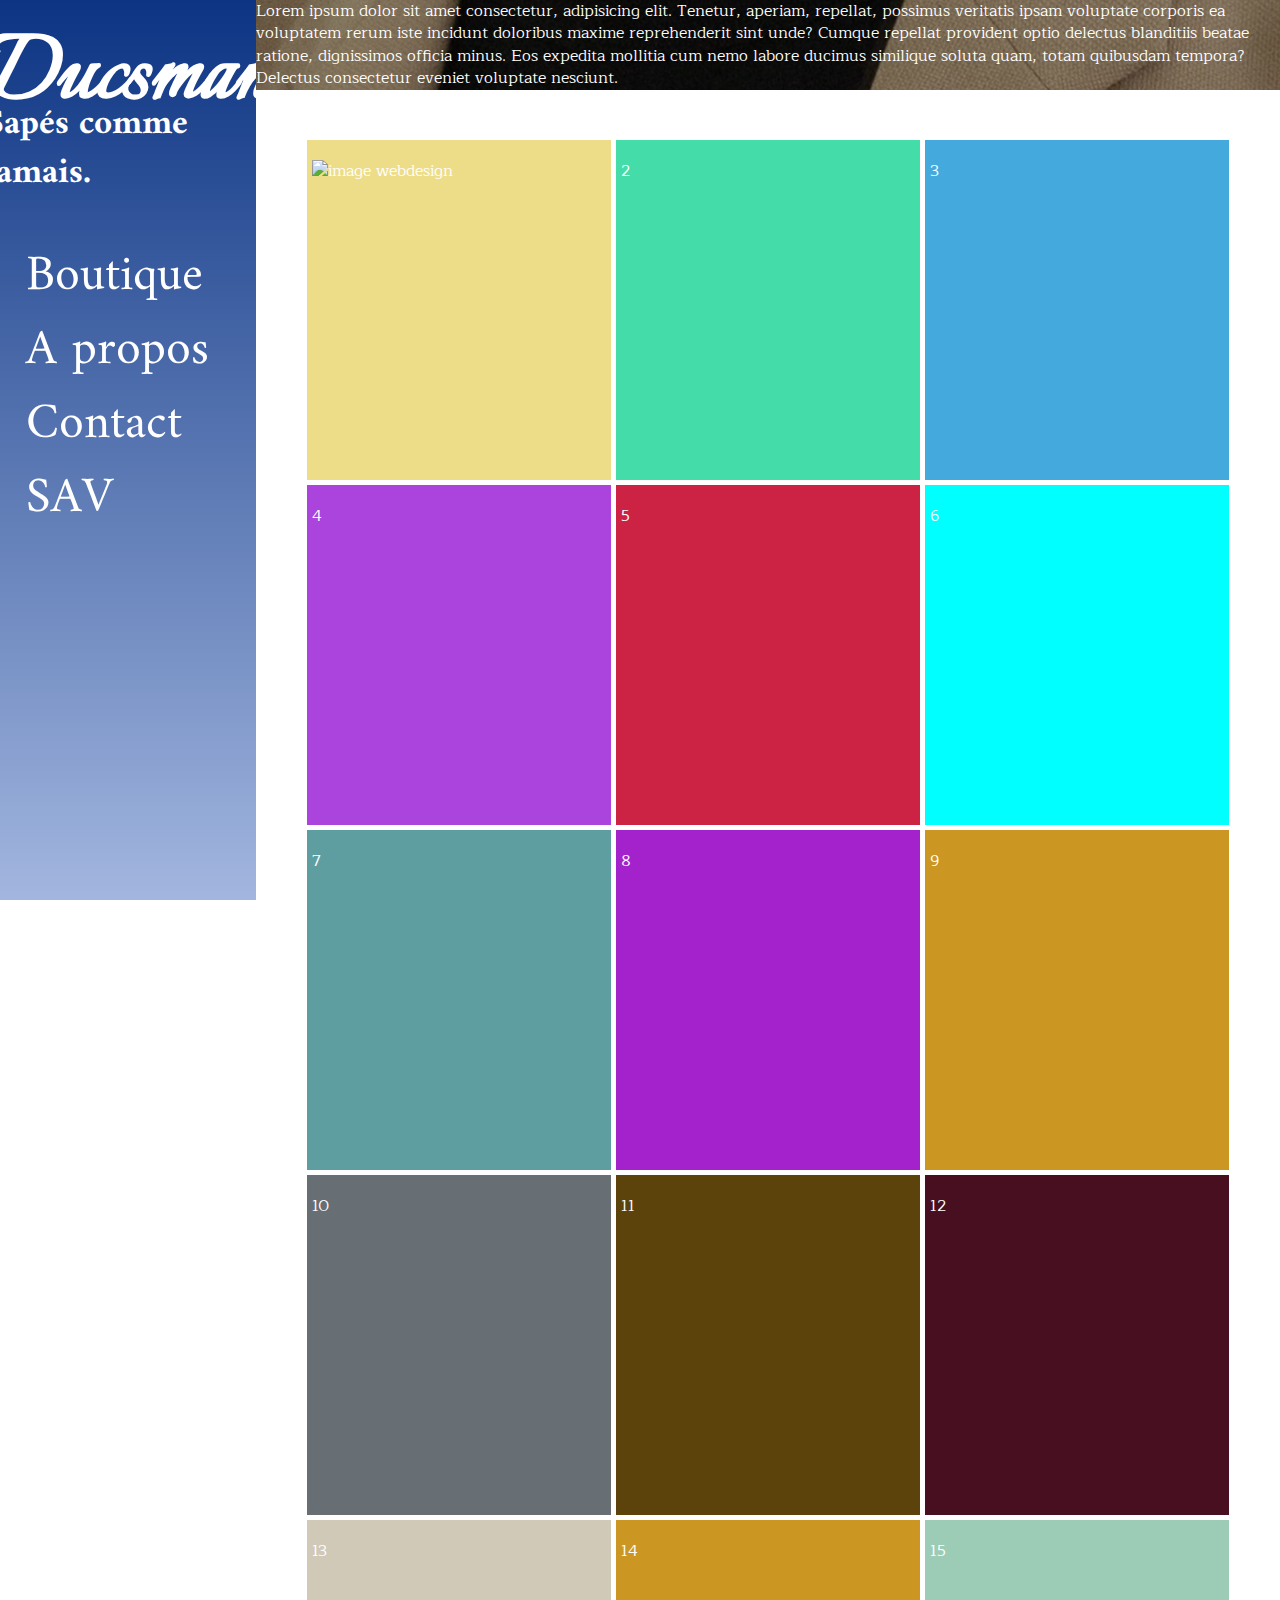
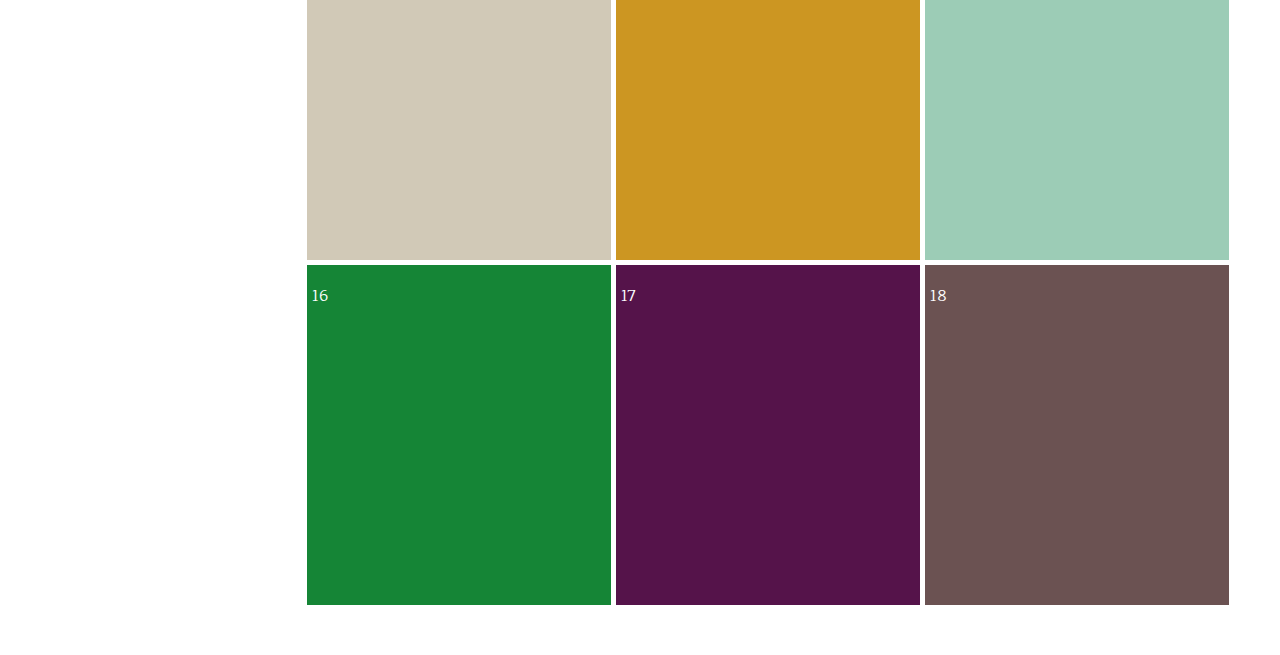
==== index.html @ 0e2f9851 "amelioration" ====
<!doctype html>
<html class="no-js" lang="fr">

<head>
  <meta charset="utf-8">

  <title>Ducsman Paris - Accueil</title>
  <meta name="description" content="Ducsman Paris, tailleurs Français avec plus de 70 ans d'expértises">
  <meta name="viewport" content="width=device-width, initial-scale=1">

  <!-- CSS -->

  <link rel="stylesheet" href="css/normalize.css">
  <link rel="stylesheet" href="css/main.css">
  <link rel="stylesheet" href="css/general.css">
  <link rel="stylesheet" href="css/style.css">

  <!-- FIN CSS -->

  <link rel="stylesheet" href="https://cdnjs.cloudflare.com/ajax/libs/font-awesome/6.0.0-beta3/css/all.min.css" integrity="sha512-Fo3rlrZj/k7ujTnHg4CGR2D7kSs0v4LLanw2qksYuRlEzO+tcaEPQogQ0KaoGN26/zrn20ImR1DfuLWnOo7aBA==" crossorigin="anonymous" referrerpolicy="no-referrer" />
  
</head>

<body>

  <!-- NAVBAR -->

  <nav>
    <div class="logo">
      <h1>Ducsman</h1>
      <h2>Sapés comme jamais.</h2>
    </div>
    <ul class="navbar">
      <li><a href="#">Boutique</a></li>
      <li><a href="#">A propos</a></li>
      <li><a href="#">Contact</a></li>
      <li><a href="#">SAV</a></li>
    </ul>
    <div class="carte">
      <iframe src="https://www.google.com/maps/embed?pb=!1m18!1m12!1m3!1d5249.653614843651!2d2.347858214103336!3d48.8615129038861!2m3!1f0!2f0!3f0!3m2!1i1024!2i768!4f13.1!3m3!1m2!1s0x47e66e18a5f84801%3A0x6eb5daa624bdebd2!2sHalles%20de%20Paris%2C%2075001%20Paris!5e0!3m2!1sfr!2sfr!4v1642149204382!5m2!1sfr!2sfr" style="border:0;" allowfullscreen="" loading="lazy"></iframe>
    </div>
    <ul class="social">
      <li><a href="#"><i class="fab fa-instagram"></i></a></li>
      <li><a href="#"><i class="fab fa-facebook"></i></a></li>
      <li><a href="#"><i class="fab fa-twitter"></i></a></li>
    </ul>
  </nav>
 
  <!-- ARTICLES -->
<div class="conteneur-general">
  <header>
    <p>Lorem ipsum dolor sit amet consectetur, adipisicing elit. Tenetur, aperiam, repellat, possimus veritatis ipsam voluptate corporis ea voluptatem rerum iste incidunt doloribus maxime reprehenderit sint unde? Cumque repellat provident optio delectus blanditiis beatae ratione, dignissimos officia minus. Eos expedita mollitia cum nemo labore ducimus similique soluta quam, totam quibusdam tempora? Delectus consectetur eveniet voluptate nesciunt.</p>
   </header>
  <div class="conteneur-second">
 
 
    <div class="conteneur-grid">
      <div class="article1"><img src="Ressources/keyboard-g704f5bb82_1920.jpg" alt="image webdesign"></div>
      <div class="article2">2</div>
      <div class="article3">3</div>
      <div class="article4">4</div>
      <div class="article5">5</div>
      <div class="article6">6</div>
      <div class="article7">7</div>
      <div class="article8">8</div>
      <div class="article9">9</div>
      <div class="article10">10</div>
      <div class="article11">11</div>
      <div class="article12">12</div>
      <div class="article13">13</div>
      <div class="article14">14</div>
      <div class="article15">15</div>
      <div class="article16">16</div>
      <div class="article17">17</div>
      <div class="article18">18</div>
    </div>
  
</div>
</div>
</body>

</html>
---- css/main.css ----
/*! HTML5 Boilerplate v8.0.0 | MIT License | https://html5boilerplate.com/ */

/* main.css 2.1.0 | MIT License | https://github.com/h5bp/main.css#readme */
/*
 * What follows is the result of much research on cross-browser styling.
 * Credit left inline and big thanks to Nicolas Gallagher, Jonathan Neal,
 * Kroc Camen, and the H5BP dev community and team.
 */

/* ==========================================================================
   Base styles: opinionated defaults
   ========================================================================== */

html {
  color: #222;
  font-size: 1em;
  line-height: 1.4;
}

/*
 * Remove text-shadow in selection highlight:
 * https://twitter.com/miketaylr/status/12228805301
 *
 * Vendor-prefixed and regular ::selection selectors cannot be combined:
 * https://stackoverflow.com/a/16982510/7133471
 *
 * Customize the background color to match your design.
 */

::-moz-selection {
  background: #b3d4fc;
  text-shadow: none;
}

::selection {
  background: #b3d4fc;
  text-shadow: none;
}

/*
 * A better looking default horizontal rule
 */

hr {
  display: block;
  height: 1px;
  border: 0;
  border-top: 1px solid #ccc;
  margin: 1em 0;
  padding: 0;
}

/*
 * Remove the gap between audio, canvas, iframes,
 * images, videos and the bottom of their containers:
 * https://github.com/h5bp/html5-boilerplate/issues/440
 */

audio,
canvas,
iframe,
img,
svg,
video {
  vertical-align: middle;
}

/*
 * Remove default fieldset styles.
 */

fieldset {
  border: 0;
  margin: 0;
  padding: 0;
}

/*
 * Allow only vertical resizing of textareas.
 */

textarea {
  resize: vertical;
}

/* ==========================================================================
   Author's custom styles
   ========================================================================== */

/* ==========================================================================
   Helper classes
   ========================================================================== */

/*
 * Hide visually and from screen readers
 */

.hidden,
[hidden] {
  display: none !important;
}

/*
 * Hide only visually, but have it available for screen readers:
 * https://snook.ca/archives/html_and_css/hiding-content-for-accessibility
 *
 * 1. For long content, line feeds are not interpreted as spaces and small width
 *    causes content to wrap 1 word per line:
 *    https://medium.com/@jessebeach/beware-smushed-off-screen-accessible-text-5952a4c2cbfe
 */

.sr-only {
  border: 0;
  clip: rect(0, 0, 0, 0);
  height: 1px;
  margin: -1px;
  overflow: hidden;
  padding: 0;
  position: absolute;
  white-space: nowrap;
  width: 1px;
  /* 1 */
}

/*
 * Extends the .sr-only class to allow the element
 * to be focusable when navigated to via the keyboard:
 * https://www.drupal.org/node/897638
 */

.sr-only.focusable:active,
.sr-only.focusable:focus {
  clip: auto;
  height: auto;
  margin: 0;
  overflow: visible;
  position: static;
  white-space: inherit;
  width: auto;
}

/*
 * Hide visually and from screen readers, but maintain layout
 */

.invisible {
  visibility: hidden;
}

/*
 * Clearfix: contain floats
 *
 * For modern browsers
 * 1. The space content is one way to avoid an Opera bug when the
 *    `contenteditable` attribute is included anywhere else in the document.
 *    Otherwise it causes space to appear at the top and bottom of elements
 *    that receive the `clearfix` class.
 * 2. The use of `table` rather than `block` is only necessary if using
 *    `:before` to contain the top-margins of child elements.
 */

.clearfix::before,
.clearfix::after {
  content: " ";
  display: table;
}

.clearfix::after {
  clear: both;
}

/* ==========================================================================
   EXAMPLE Media Queries for Responsive Design.
   These examples override the primary ('mobile first') styles.
   Modify as content requires.
   ========================================================================== */

@media only screen and (min-width: 35em) {
  /* Style adjustments for viewports that meet the condition */
}

@media print,
  (-webkit-min-device-pixel-ratio: 1.25),
  (min-resolution: 1.25dppx),
  (min-resolution: 120dpi) {
  /* Style adjustments for high resolution devices */
}

/* ==========================================================================
   Print styles.
   Inlined to avoid the additional HTTP request:
   https://www.phpied.com/delay-loading-your-print-css/
   ========================================================================== */

@media print {
  *,
  *::before,
  *::after {
    background: #fff !important;
    color: #000 !important;
    /* Black prints faster */
    box-shadow: none !important;
    text-shadow: none !important;
  }

  a,
  a:visited {
    text-decoration: underline;
  }

  a[href]::after {
    content: " (" attr(href) ")";
  }

  abbr[title]::after {
    content: " (" attr(title) ")";
  }

  /*
   * Don't show links that are fragment identifiers,
   * or use the `javascript:` pseudo protocol
   */
  a[href^="#"]::after,
  a[href^="javascript:"]::after {
    content: "";
  }

  pre {
    white-space: pre-wrap !important;
  }

  pre,
  blockquote {
    border: 1px solid #999;
    page-break-inside: avoid;
  }

  /*
   * Printing Tables:
   * https://web.archive.org/web/20180815150934/http://css-discuss.incutio.com/wiki/Printing_Tables
   */
  thead {
    display: table-header-group;
  }

  tr,
  img {
    page-break-inside: avoid;
  }

  p,
  h2,
  h3 {
    orphans: 3;
    widows: 3;
  }

  h2,
  h3 {
    page-break-after: avoid;
  }
}
---- css/general.css ----
@import url("https://fonts.googleapis.com/css2?family=Maitree:wght@300&display=swap");
@import url("https://fonts.googleapis.com/css2?family=Amiri:ital@1&display=swap");
@import url("https://fonts.googleapis.com/css2?family=Italianno&display=swap");
* {
  padding: 0;
  margin: 0;
  color: #ffffff;
  font-family: "Maitree", serif;
}

body {
  position: relative;
}
body nav {
  height: 100vh;
  min-height: 100vh;
  max-height: 100vh;
  width: 20%;
  overflow: hidden;
  position: fixed;
  background-image: linear-gradient(to bottom, #0c3483 0%, #a2b6df 100%, #6b8cce 100%, #a2b6df 100%);
  display: flex;
  flex-direction: column;
  justify-content: space-between;
  align-items: center;
  z-index: 2;
}
body nav .logo h1 {
  font-size: 110px;
  font-family: "Italianno", cursive;
  height: 100px;
}
body nav .logo h2 {
  font-size: 35px;
  font-family: "Amiri", serif;
  height: 30px;
}
body nav ul {
  list-style: none;
}
body nav .navbar {
  font-size: 50px;
  width: 80%;
}
body nav .navbar a {
  font-family: "Amiri", serif;
  text-decoration: none;
}
body nav .carte {
  width: 100%;
  opacity: 1;
  display: flex;
  justify-content: center;
}
body nav .carte iframe {
  width: 80%;
}
body nav .social {
  width: 70%;
  font-size: 50px;
  display: flex;
  justify-content: space-around;
}
body .conteneur-general {
  background-color: transparent;
  position: absolute;
  top: 0;
  right: 0;
  width: 80%;
}
body .conteneur-general header {
  background-image: url("../img/image.jpg");
  height: -webkit-max-content;
  height: -moz-max-content;
  height: max-content;
  background-position: center center;
}
---- css/style.css ----
.conteneur-general{
    width: 80vw;}
.conteneur-second{
  
  display: flex;
  align-items: center;
  justify-content: center;
  width: 90%;
margin: auto;

}
  header{
     height: max-content;
 background-image: url('../Ressources/hommeaccueil.jpg');
 background-position: center center;
} 
 
.conteneur-grid {
  width: 100%;
  display: grid;
  grid-template-columns: repeat(3, 1fr);
  grid-template-rows: repeat(3, 1fr);
  row-gap: 5px;
  -moz-column-gap: 5px;
       column-gap: 5px;
 
  margin-block-end: 50px;
  margin-block-start: 50px;
}

.conteneur-grid > div {
  padding: 20px 5px;
  border: 1px;
  max-width: 1200px;
  min-height: 300px;
}

.article1 {
  grid-column: 1/2;
  grid-row: 1/2;
  background-color: #ED8;
  /*Jaune*/
}

.article2 {
  grid-column: 2/3;
  grid-row: 1/2;
  background-color: #4DA;
  /*Vert*/
}

.article3 {
  grid-column: 3/4;
  grid-row: 1/2;
  background-color: #4AD;
  /*Bleu*/
}

.article4 {
  grid-column: 1/2;
  grid-row: 2/3;
  background-color: #A4D;
  /*Violet*/
}

.article5 {
  background-color: #C24;
  /*Rouge*/
  grid-column: 2/3;
  grid-row: 2/3;
}

.article6 {
  background-color: aqua;
  grid-column: 3/4;
  grid-row: 2/3;
}

.article7 {
  background-color: cadetblue;
  grid-column: 1/2;
  grid-row: 3/4;
}

.article8 {
  background-color: #a422cc;
  /**/
  grid-column: 2/3;
  grid-row: 3/4;
}

.article9 {
  background-color: #cc9622;
  /**/
  grid-column: 3/4;
  grid-row: 3/4;
}

.article10 {
  background-color: #676e74;
  /*ici*/
  grid-column: 1/2;
  grid-row: 4/5;
}

.article11 {
  background-color: #5c420b;
  /*Rouge*/
  grid-column: 2/3;
  grid-row: 4/5;
}

.article12 {
  background-color: #470f20;
  /*Rouge*/
  grid-column: 3/4;
  grid-row: 4/5;
}

.article13 {
  background-color: #d1c9b7;
  /*Rouge*/
  grid-column: 1/2;
  grid-row: 5/6;
}

.article14 {
  background-color: #cc9622;
  /*Rouge*/
  grid-column: 2/3;
  grid-row: 5/6;
}

.article15 {
  background-color: #9cccb6;
  /*Rouge*/
  grid-column: 3/4;
  grid-row: 5/6;
}

.article16 {
  background-color: #158536;
  /*Rouge*/
  grid-column: 1/2;
  grid-row: 6/7;
}

.article17 {
  background-color: #55134a;
  /*Rouge*/
  grid-column: 2/3;
  grid-row: 6/7;
}

.article18 {
  background-color: #6b5252;
  /*Rouge*/
  grid-column: 3/4;
  grid-row: 6/7;
}
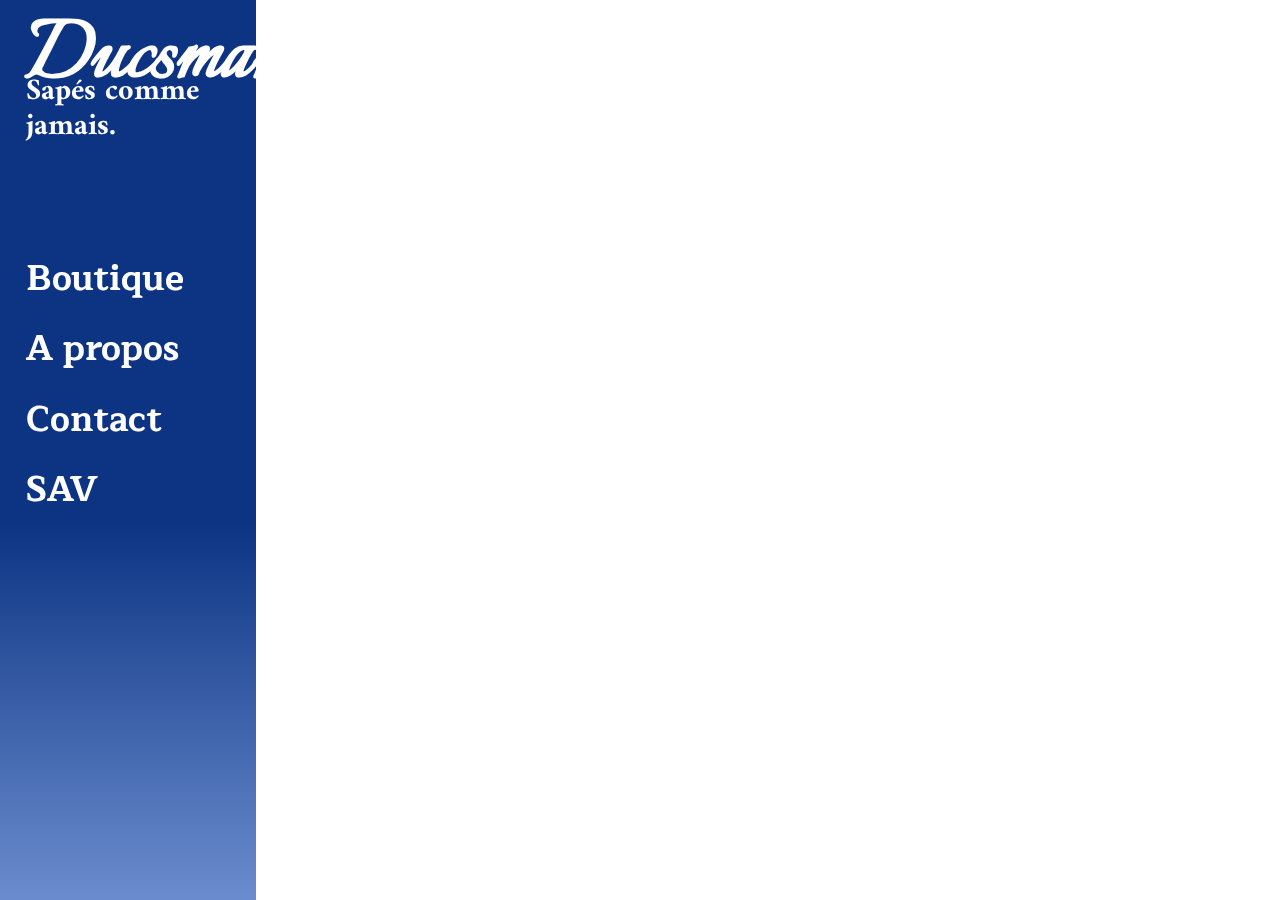
==== commit 485ea204: "Changement en SCSS" ====
--- a/index.html
+++ b/index.html
@@ -10,15 +10,10 @@
 
   <!-- CSS -->
 
-  <link rel="stylesheet" href="css/normalize.css">
-  <link rel="stylesheet" href="css/main.css">
-  <link rel="stylesheet" href="css/general.css">
-  <link rel="stylesheet" href="css/style.css">
+  <link rel="stylesheet" href="scss/main.css">
+  <link rel="stylesheet" href="https://cdnjs.cloudflare.com/ajax/libs/font-awesome/6.0.0-beta3/css/all.min.css" integrity="sha512-Fo3rlrZj/k7ujTnHg4CGR2D7kSs0v4LLanw2qksYuRlEzO+tcaEPQogQ0KaoGN26/zrn20ImR1DfuLWnOo7aBA==" crossorigin="anonymous" referrerpolicy="no-referrer" />
 
   <!-- FIN CSS -->
-
-  <link rel="stylesheet" href="https://cdnjs.cloudflare.com/ajax/libs/font-awesome/6.0.0-beta3/css/all.min.css" integrity="sha512-Fo3rlrZj/k7ujTnHg4CGR2D7kSs0v4LLanw2qksYuRlEzO+tcaEPQogQ0KaoGN26/zrn20ImR1DfuLWnOo7aBA==" crossorigin="anonymous" referrerpolicy="no-referrer" />
-  
 </head>
 
 <body>
--- a/scss/main.css
+++ b/scss/main.css
@@ -0,0 +1,614 @@
+/*! normalize.css v8.0.1 | MIT License | github.com/necolas/normalize.css */
+/* Document
+   ========================================================================== */
+/**
+ * 1. Correct the line height in all browsers.
+ * 2. Prevent adjustments of font size after orientation changes in iOS.
+ */
+@import url("https://fonts.googleapis.com/css2?family=Italianno&display=swap");
+@import url("https://fonts.googleapis.com/css2?family=Amiri:ital@1&display=swap");
+@import url("https://fonts.googleapis.com/css2?family=Maitree:wght@300&display=swap");
+html {
+  line-height: 1.15;
+  /* 1 */
+  -webkit-text-size-adjust: 100%;
+  /* 2 */
+}
+
+/* Sections
+     ========================================================================== */
+/**
+   * Remove the margin in all browsers.
+   */
+body {
+  margin: 0;
+}
+
+/**
+   * Render the `main` element consistently in IE.
+   */
+main {
+  display: block;
+}
+
+/**
+   * Correct the font size and margin on `h1` elements within `section` and
+   * `article` contexts in Chrome, Firefox, and Safari.
+   */
+h1 {
+  font-size: 2em;
+  margin: 0.67em 0;
+}
+
+/* Grouping content
+     ========================================================================== */
+/**
+   * 1. Add the correct box sizing in Firefox.
+   * 2. Show the overflow in Edge and IE.
+   */
+hr {
+  -webkit-box-sizing: content-box;
+          box-sizing: content-box;
+  /* 1 */
+  height: 0;
+  /* 1 */
+  overflow: visible;
+  /* 2 */
+}
+
+/**
+   * 1. Correct the inheritance and scaling of font size in all browsers.
+   * 2. Correct the odd `em` font sizing in all browsers.
+   */
+pre {
+  font-family: monospace, monospace;
+  /* 1 */
+  font-size: 1em;
+  /* 2 */
+}
+
+/* Text-level semantics
+     ========================================================================== */
+/**
+   * Remove the gray background on active links in IE 10.
+   */
+a {
+  background-color: transparent;
+}
+
+/**
+   * 1. Remove the bottom border in Chrome 57-
+   * 2. Add the correct text decoration in Chrome, Edge, IE, Opera, and Safari.
+   */
+abbr[title] {
+  border-bottom: none;
+  /* 1 */
+  text-decoration: underline;
+  /* 2 */
+  -webkit-text-decoration: underline dotted;
+          text-decoration: underline dotted;
+  /* 2 */
+}
+
+/**
+   * Add the correct font weight in Chrome, Edge, and Safari.
+   */
+b,
+strong {
+  font-weight: bolder;
+}
+
+/**
+   * 1. Correct the inheritance and scaling of font size in all browsers.
+   * 2. Correct the odd `em` font sizing in all browsers.
+   */
+code,
+kbd,
+samp {
+  font-family: monospace, monospace;
+  /* 1 */
+  font-size: 1em;
+  /* 2 */
+}
+
+/**
+   * Add the correct font size in all browsers.
+   */
+small {
+  font-size: 80%;
+}
+
+/**
+   * Prevent `sub` and `sup` elements from affecting the line height in
+   * all browsers.
+   */
+sub,
+sup {
+  font-size: 75%;
+  line-height: 0;
+  position: relative;
+  vertical-align: baseline;
+}
+
+sub {
+  bottom: -0.25em;
+}
+
+sup {
+  top: -0.5em;
+}
+
+/* Embedded content
+     ========================================================================== */
+/**
+   * Remove the border on images inside links in IE 10.
+   */
+img {
+  border-style: none;
+}
+
+/* Forms
+     ========================================================================== */
+/**
+   * 1. Change the font styles in all browsers.
+   * 2. Remove the margin in Firefox and Safari.
+   */
+button,
+input,
+optgroup,
+select,
+textarea {
+  font-family: inherit;
+  /* 1 */
+  font-size: 100%;
+  /* 1 */
+  line-height: 1.15;
+  /* 1 */
+  margin: 0;
+  /* 2 */
+}
+
+/**
+   * Show the overflow in IE.
+   * 1. Show the overflow in Edge.
+   */
+button,
+input {
+  /* 1 */
+  overflow: visible;
+}
+
+/**
+   * Remove the inheritance of text transform in Edge, Firefox, and IE.
+   * 1. Remove the inheritance of text transform in Firefox.
+   */
+button,
+select {
+  /* 1 */
+  text-transform: none;
+}
+
+/**
+   * Correct the inability to style clickable types in iOS and Safari.
+   */
+button,
+[type="button"],
+[type="reset"],
+[type="submit"] {
+  -webkit-appearance: button;
+}
+
+/**
+   * Remove the inner border and padding in Firefox.
+   */
+button::-moz-focus-inner,
+[type="button"]::-moz-focus-inner,
+[type="reset"]::-moz-focus-inner,
+[type="submit"]::-moz-focus-inner {
+  border-style: none;
+  padding: 0;
+}
+
+/**
+   * Restore the focus styles unset by the previous rule.
+   */
+button:-moz-focusring,
+[type="button"]:-moz-focusring,
+[type="reset"]:-moz-focusring,
+[type="submit"]:-moz-focusring {
+  outline: 1px dotted ButtonText;
+}
+
+/**
+   * Correct the padding in Firefox.
+   */
+fieldset {
+  padding: 0.35em 0.75em 0.625em;
+}
+
+/**
+   * 1. Correct the text wrapping in Edge and IE.
+   * 2. Correct the color inheritance from `fieldset` elements in IE.
+   * 3. Remove the padding so developers are not caught out when they zero out
+   *    `fieldset` elements in all browsers.
+   */
+legend {
+  -webkit-box-sizing: border-box;
+          box-sizing: border-box;
+  /* 1 */
+  color: inherit;
+  /* 2 */
+  display: table;
+  /* 1 */
+  max-width: 100%;
+  /* 1 */
+  padding: 0;
+  /* 3 */
+  white-space: normal;
+  /* 1 */
+}
+
+/**
+   * Add the correct vertical alignment in Chrome, Firefox, and Opera.
+   */
+progress {
+  vertical-align: baseline;
+}
+
+/**
+   * Remove the default vertical scrollbar in IE 10+.
+   */
+textarea {
+  overflow: auto;
+}
+
+/**
+   * 1. Add the correct box sizing in IE 10.
+   * 2. Remove the padding in IE 10.
+   */
+[type="checkbox"],
+[type="radio"] {
+  -webkit-box-sizing: border-box;
+          box-sizing: border-box;
+  /* 1 */
+  padding: 0;
+  /* 2 */
+}
+
+/**
+   * Correct the cursor style of increment and decrement buttons in Chrome.
+   */
+[type="number"]::-webkit-inner-spin-button,
+[type="number"]::-webkit-outer-spin-button {
+  height: auto;
+}
+
+/**
+   * 1. Correct the odd appearance in Chrome and Safari.
+   * 2. Correct the outline style in Safari.
+   */
+[type="search"] {
+  -webkit-appearance: textfield;
+  /* 1 */
+  outline-offset: -2px;
+  /* 2 */
+}
+
+/**
+   * Remove the inner padding in Chrome and Safari on macOS.
+   */
+[type="search"]::-webkit-search-decoration {
+  -webkit-appearance: none;
+}
+
+/**
+   * 1. Correct the inability to style clickable types in iOS and Safari.
+   * 2. Change font properties to `inherit` in Safari.
+   */
+::-webkit-file-upload-button {
+  -webkit-appearance: button;
+  /* 1 */
+  font: inherit;
+  /* 2 */
+}
+
+/* Interactive
+     ========================================================================== */
+/*
+   * Add the correct display in Edge, IE 10+, and Firefox.
+   */
+details {
+  display: block;
+}
+
+/*
+   * Add the correct display in all browsers.
+   */
+summary {
+  display: list-item;
+}
+
+/* Misc
+     ========================================================================== */
+/**
+   * Add the correct display in IE 10+.
+   */
+template {
+  display: none;
+}
+
+/**
+   * Add the correct display in IE 10.
+   */
+[hidden] {
+  display: none;
+}
+
+.container {
+  width: 80%;
+  position: absolute;
+  right: 0;
+  top: 0;
+}
+
+.button a {
+  padding: 10px 20px;
+  border: 2px black solid;
+  font-size: 20px;
+  border-radius: 50px;
+  text-decoration: none;
+  color: #303030;
+  margin: 10px 25px 10px 0px;
+}
+
+.add-buy a {
+  background-color: black;
+  color: #ffffff;
+}
+
+.add-buy a:hover {
+  opacity: 0.7;
+}
+
+.add-basket a:hover {
+  opacity: 0.7;
+}
+
+.more a {
+  background-color: black;
+  padding: 5px 15px;
+  color: #ffffff;
+}
+
+.more a:hover {
+  opacity: 0.7;
+}
+
+header {
+  padding: 50px 0px;
+  text-align: center;
+  color: #ffffff;
+}
+
+header * {
+  font-family: 'Maitree', serif;
+  margin: 0;
+  padding: 0;
+}
+
+header h1 {
+  font-family: 'Italianno', cursive;
+}
+
+header h2 {
+  font-family: 'Amiri', serif;
+}
+
+header h2 {
+  font-size: 45px;
+}
+
+nav {
+  height: 100vh;
+  width: 20%;
+  display: -webkit-box;
+  display: -ms-flexbox;
+  display: flex;
+  position: fixed;
+  -webkit-box-orient: vertical;
+  -webkit-box-direction: normal;
+      -ms-flex-direction: column;
+          flex-direction: column;
+  -webkit-box-pack: justify;
+      -ms-flex-pack: justify;
+          justify-content: space-between;
+  background: -webkit-gradient(linear, left bottom, left top, from(#6b8cce), color-stop(0%, #6b8cce), color-stop(42%, #0c3483));
+  background: linear-gradient(0deg, #6b8cce 0%, #6b8cce 0%, #0c3483 42%);
+}
+
+nav * {
+  font-family: 'Maitree', serif;
+  margin: 0;
+  padding: 0;
+}
+
+nav h1 {
+  font-family: 'Italianno', cursive;
+}
+
+nav h2 {
+  font-family: 'Amiri', serif;
+}
+
+nav .logo {
+  width: 80%;
+  margin: 0 auto;
+}
+
+nav .logo h1 {
+  color: #ffffff;
+  font-size: 100px;
+  height: 75px;
+}
+
+nav .logo h2 {
+  color: #ffffff;
+  font-size: 30px;
+}
+
+nav .navbar {
+  text-decoration: none;
+  list-style: none;
+  width: 80%;
+  margin: 0 auto;
+  font-size: 35px;
+  font-weight: bold;
+}
+
+nav .navbar li > a {
+  color: #ffffff;
+}
+
+nav .navbar li {
+  padding: 15px 0px;
+}
+
+nav .navbar li a {
+  text-decoration: none;
+}
+
+nav .carte {
+  width: 90%;
+  margin: 0 auto;
+}
+
+nav .carte iframe {
+  width: 100%;
+}
+
+nav .social {
+  text-decoration: none;
+  list-style: none;
+  width: 80%;
+  margin: 0 auto;
+  display: -webkit-box;
+  display: -ms-flexbox;
+  display: flex;
+  -ms-flex-pack: distribute;
+      justify-content: space-around;
+}
+
+nav .social li > a {
+  color: #ffffff;
+}
+
+nav .social li {
+  padding: 10px;
+}
+
+nav .social a {
+  font-size: 55px;
+}
+
+.article {
+  color: #303030;
+  width: 90%;
+  margin: 50px auto;
+  border-radius: 5px;
+  background-image: linear-gradient(120deg, #fdfbfb 0%, #ebedee 100%);
+  display: -ms-grid;
+  display: grid;
+  -ms-grid-columns: 49% 49%;
+      grid-template-columns: 49% 49%;
+  gap: 20px;
+}
+
+.article * {
+  font-family: 'Maitree', serif;
+  margin: 0;
+  padding: 0;
+}
+
+.article h1 {
+  font-family: 'Italianno', cursive;
+}
+
+.article h2 {
+  font-family: 'Amiri', serif;
+}
+
+.article img {
+  margin: 10px;
+  width: 100%;
+  height: auto;
+}
+
+.article section {
+  padding: 20px;
+  display: -webkit-box;
+  display: -ms-flexbox;
+  display: flex;
+  -webkit-box-orient: vertical;
+  -webkit-box-direction: normal;
+      -ms-flex-direction: column;
+          flex-direction: column;
+  -webkit-box-pack: justify;
+      -ms-flex-pack: justify;
+          justify-content: space-between;
+}
+
+.article section h2 {
+  font-size: 30px;
+}
+
+.article section .solde {
+  padding: 10px 25px;
+  background-color: red;
+  color: white;
+  font-size: 35px;
+  font-weight: bold;
+  width: -webkit-max-content;
+  width: -moz-max-content;
+  width: max-content;
+}
+
+.article section img {
+  width: 100px;
+  height: auto;
+}
+
+.article section .prix, .article section .prix i, .article section .prix b {
+  font-size: 25px;
+  font-family: "Amiri", serif;
+}
+
+.article section .prix i {
+  text-decoration: line-through;
+  -webkit-text-decoration-color: red;
+          text-decoration-color: red;
+  color: #363636;
+}
+
+.article section ul {
+  margin: 25px 0;
+  width: 80%;
+  list-style: none;
+  display: -webkit-box;
+  display: -ms-flexbox;
+  display: flex;
+}
+
+.article .description {
+  padding: 10px;
+}
+
+.article .entretien {
+  width: 90%;
+  padding: 10px;
+  list-style-type: none;
+}
+
+.article .entretien .titre {
+  font-weight: bold;
+}
+/*# sourceMappingURL=main.css.map */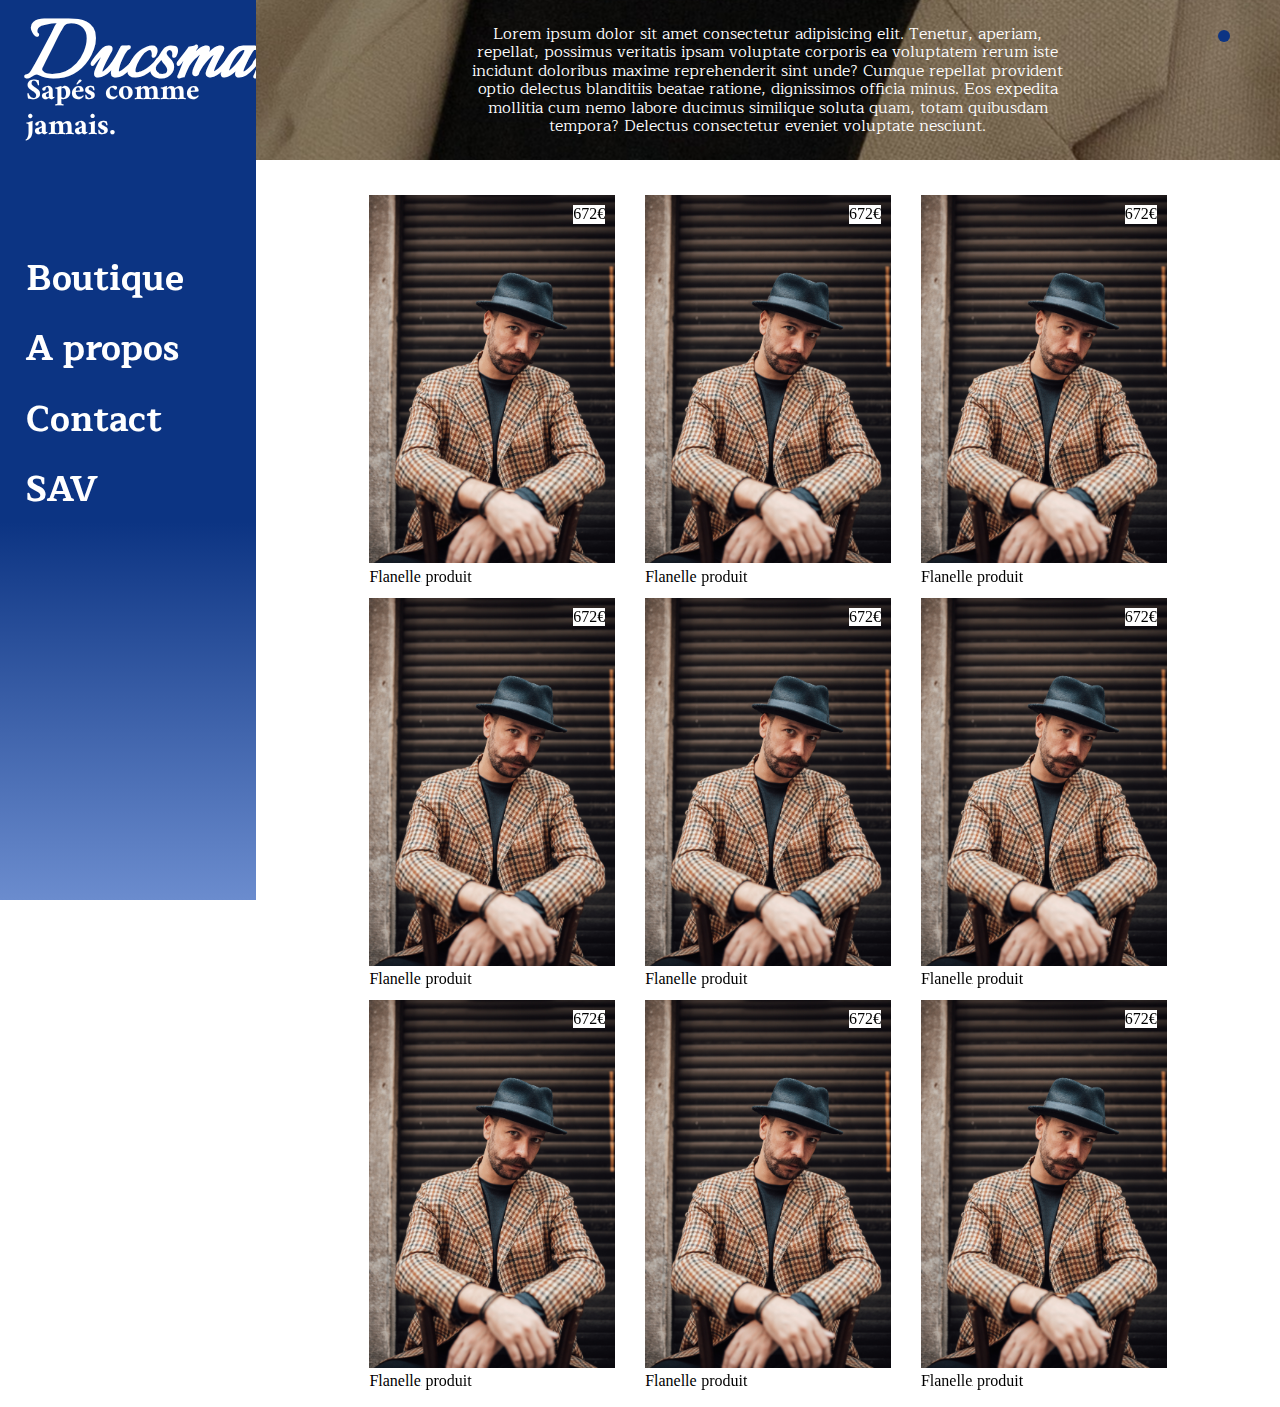
==== commit 9a7ff8fd: "ajout home" ====
--- a/index.html
+++ b/index.html
@@ -42,35 +42,75 @@
   </nav>
  
   <!-- ARTICLES -->
-<div class="conteneur-general">
+<div class="container">
   <header>
-    <p>Lorem ipsum dolor sit amet consectetur, adipisicing elit. Tenetur, aperiam, repellat, possimus veritatis ipsam voluptate corporis ea voluptatem rerum iste incidunt doloribus maxime reprehenderit sint unde? Cumque repellat provident optio delectus blanditiis beatae ratione, dignissimos officia minus. Eos expedita mollitia cum nemo labore ducimus similique soluta quam, totam quibusdam tempora? Delectus consectetur eveniet voluptate nesciunt.</p>
-   </header>
-  <div class="conteneur-second">
- 
- 
-    <div class="conteneur-grid">
-      <div class="article1"><img src="Ressources/keyboard-g704f5bb82_1920.jpg" alt="image webdesign"></div>
-      <div class="article2">2</div>
-      <div class="article3">3</div>
-      <div class="article4">4</div>
-      <div class="article5">5</div>
-      <div class="article6">6</div>
-      <div class="article7">7</div>
-      <div class="article8">8</div>
-      <div class="article9">9</div>
-      <div class="article10">10</div>
-      <div class="article11">11</div>
-      <div class="article12">12</div>
-      <div class="article13">13</div>
-      <div class="article14">14</div>
-      <div class="article15">15</div>
-      <div class="article16">16</div>
-      <div class="article17">17</div>
-      <div class="article18">18</div>
+    <a href=""><i class="fas fa-shopping-basket"></i></a>
+    <div class="text-imag">
+      <p>Lorem ipsum dolor sit amet consectetur
+        adipisicing elit. Tenetur, aperiam, repellat, possimus veritatis ipsam
+        voluptate corporis ea voluptatem rerum iste incidunt doloribus maxime
+        reprehenderit sint unde? Cumque repellat provident optio delectus blanditiis
+        beatae ratione, dignissimos officia minus. Eos expedita mollitia cum nemo labore
+        ducimus similique soluta quam, totam quibusdam tempora? Delectus consectetur
+        eveniet voluptate nesciunt.</p>
     </div>
-  
-</div>
+  </header>
+  <div class="grille">
+    <article>
+      <img src="img/veston1.jpg" alt="Image article">
+      <div class="prix">672€</div>
+      <div class="name"> Nom du produit</div>
+      <div class="matière">Flanelle</div>
+    </article>
+    <article>
+      <img src="img/veston1.jpg" alt="Image article">
+      <div class="prix">672€</div>
+      <div class="name"> Nom du produit</div>
+      <div class="matière">Flanelle</div>
+    </article>
+    <article>
+      <img src="img/veston1.jpg" alt="Image article">
+      <div class="prix">672€</div>
+      <div class="name"> Nom du produit</div>
+      <div class="matière">Flanelle</div>
+    </article>
+    <article>
+      <img src="img/veston1.jpg" alt="Image article">
+      <div class="prix">672€</div>
+      <div class="name"> Nom du produit</div>
+      <div class="matière">Flanelle</div>
+    </article>
+    <article>
+      <img src="img/veston1.jpg" alt="Image article">
+      <div class="prix">672€</div>
+      <div class="name"> Nom du produit</div>
+      <div class="matière">Flanelle</div>
+    </article>
+    <article>
+      <img src="img/veston1.jpg" alt="Image article">
+      <div class="prix">672€</div>
+      <div class="name"> Nom du produit</div>
+      <div class="matière">Flanelle</div>
+    </article>
+    <article>
+      <img src="img/veston1.jpg" alt="Image article">
+      <div class="prix">672€</div>
+      <div class="name"> Nom du produit</div>
+      <div class="matière">Flanelle</div>
+    </article>
+    <article>
+      <img src="img/veston1.jpg" alt="Image article">
+      <div class="prix">672€</div>
+      <div class="name"> Nom du produit</div>
+      <div class="matière">Flanelle</div>
+    </article>
+    <article>
+      <img src="img/veston1.jpg" alt="Image article">
+      <div class="prix">672€</div>
+      <div class="name"> Nom du produit</div>
+      <div class="matière">Flanelle</div>
+    </article>
+  </div>
 </div>
 </body>
 
--- a/scss/main.css
+++ b/scss/main.css
@@ -1,3 +1,4 @@
+@charset "UTF-8";
 /*! normalize.css v8.0.1 | MIT License | github.com/necolas/normalize.css */
 /* Document
    ========================================================================== */
@@ -16,39 +17,38 @@
 }
 
 /* Sections
-     ========================================================================== */
-/**
-   * Remove the margin in all browsers.
-   */
+   ========================================================================== */
+/**
+ * Remove the margin in all browsers.
+ */
 body {
   margin: 0;
 }
 
 /**
-   * Render the `main` element consistently in IE.
-   */
+ * Render the `main` element consistently in IE.
+ */
 main {
   display: block;
 }
 
 /**
-   * Correct the font size and margin on `h1` elements within `section` and
-   * `article` contexts in Chrome, Firefox, and Safari.
-   */
+ * Correct the font size and margin on `h1` elements within `section` and
+ * `article` contexts in Chrome, Firefox, and Safari.
+ */
 h1 {
   font-size: 2em;
   margin: 0.67em 0;
 }
 
 /* Grouping content
-     ========================================================================== */
-/**
-   * 1. Add the correct box sizing in Firefox.
-   * 2. Show the overflow in Edge and IE.
-   */
+   ========================================================================== */
+/**
+ * 1. Add the correct box sizing in Firefox.
+ * 2. Show the overflow in Edge and IE.
+ */
 hr {
-  -webkit-box-sizing: content-box;
-          box-sizing: content-box;
+  box-sizing: content-box;
   /* 1 */
   height: 0;
   /* 1 */
@@ -57,9 +57,9 @@
 }
 
 /**
-   * 1. Correct the inheritance and scaling of font size in all browsers.
-   * 2. Correct the odd `em` font sizing in all browsers.
-   */
+ * 1. Correct the inheritance and scaling of font size in all browsers.
+ * 2. Correct the odd `em` font sizing in all browsers.
+ */
 pre {
   font-family: monospace, monospace;
   /* 1 */
@@ -68,18 +68,18 @@
 }
 
 /* Text-level semantics
-     ========================================================================== */
-/**
-   * Remove the gray background on active links in IE 10.
-   */
+   ========================================================================== */
+/**
+ * Remove the gray background on active links in IE 10.
+ */
 a {
   background-color: transparent;
 }
 
 /**
-   * 1. Remove the bottom border in Chrome 57-
-   * 2. Add the correct text decoration in Chrome, Edge, IE, Opera, and Safari.
-   */
+ * 1. Remove the bottom border in Chrome 57-
+ * 2. Add the correct text decoration in Chrome, Edge, IE, Opera, and Safari.
+ */
 abbr[title] {
   border-bottom: none;
   /* 1 */
@@ -91,17 +91,17 @@
 }
 
 /**
-   * Add the correct font weight in Chrome, Edge, and Safari.
-   */
+ * Add the correct font weight in Chrome, Edge, and Safari.
+ */
 b,
 strong {
   font-weight: bolder;
 }
 
 /**
-   * 1. Correct the inheritance and scaling of font size in all browsers.
-   * 2. Correct the odd `em` font sizing in all browsers.
-   */
+ * 1. Correct the inheritance and scaling of font size in all browsers.
+ * 2. Correct the odd `em` font sizing in all browsers.
+ */
 code,
 kbd,
 samp {
@@ -112,16 +112,16 @@
 }
 
 /**
-   * Add the correct font size in all browsers.
-   */
+ * Add the correct font size in all browsers.
+ */
 small {
   font-size: 80%;
 }
 
 /**
-   * Prevent `sub` and `sup` elements from affecting the line height in
-   * all browsers.
-   */
+ * Prevent `sub` and `sup` elements from affecting the line height in
+ * all browsers.
+ */
 sub,
 sup {
   font-size: 75%;
@@ -139,20 +139,20 @@
 }
 
 /* Embedded content
-     ========================================================================== */
-/**
-   * Remove the border on images inside links in IE 10.
-   */
+   ========================================================================== */
+/**
+ * Remove the border on images inside links in IE 10.
+ */
 img {
   border-style: none;
 }
 
 /* Forms
-     ========================================================================== */
-/**
-   * 1. Change the font styles in all browsers.
-   * 2. Remove the margin in Firefox and Safari.
-   */
+   ========================================================================== */
+/**
+ * 1. Change the font styles in all browsers.
+ * 2. Remove the margin in Firefox and Safari.
+ */
 button,
 input,
 optgroup,
@@ -169,9 +169,9 @@
 }
 
 /**
-   * Show the overflow in IE.
-   * 1. Show the overflow in Edge.
-   */
+ * Show the overflow in IE.
+ * 1. Show the overflow in Edge.
+ */
 button,
 input {
   /* 1 */
@@ -179,9 +179,9 @@
 }
 
 /**
-   * Remove the inheritance of text transform in Edge, Firefox, and IE.
-   * 1. Remove the inheritance of text transform in Firefox.
-   */
+ * Remove the inheritance of text transform in Edge, Firefox, and IE.
+ * 1. Remove the inheritance of text transform in Firefox.
+ */
 button,
 select {
   /* 1 */
@@ -189,52 +189,51 @@
 }
 
 /**
-   * Correct the inability to style clickable types in iOS and Safari.
-   */
+ * Correct the inability to style clickable types in iOS and Safari.
+ */
 button,
-[type="button"],
-[type="reset"],
-[type="submit"] {
+[type=button],
+[type=reset],
+[type=submit] {
   -webkit-appearance: button;
 }
 
 /**
-   * Remove the inner border and padding in Firefox.
-   */
+ * Remove the inner border and padding in Firefox.
+ */
 button::-moz-focus-inner,
-[type="button"]::-moz-focus-inner,
-[type="reset"]::-moz-focus-inner,
-[type="submit"]::-moz-focus-inner {
+[type=button]::-moz-focus-inner,
+[type=reset]::-moz-focus-inner,
+[type=submit]::-moz-focus-inner {
   border-style: none;
   padding: 0;
 }
 
 /**
-   * Restore the focus styles unset by the previous rule.
-   */
+ * Restore the focus styles unset by the previous rule.
+ */
 button:-moz-focusring,
-[type="button"]:-moz-focusring,
-[type="reset"]:-moz-focusring,
-[type="submit"]:-moz-focusring {
+[type=button]:-moz-focusring,
+[type=reset]:-moz-focusring,
+[type=submit]:-moz-focusring {
   outline: 1px dotted ButtonText;
 }
 
 /**
-   * Correct the padding in Firefox.
-   */
+ * Correct the padding in Firefox.
+ */
 fieldset {
   padding: 0.35em 0.75em 0.625em;
 }
 
 /**
-   * 1. Correct the text wrapping in Edge and IE.
-   * 2. Correct the color inheritance from `fieldset` elements in IE.
-   * 3. Remove the padding so developers are not caught out when they zero out
-   *    `fieldset` elements in all browsers.
-   */
+ * 1. Correct the text wrapping in Edge and IE.
+ * 2. Correct the color inheritance from `fieldset` elements in IE.
+ * 3. Remove the padding so developers are not caught out when they zero out
+ *    `fieldset` elements in all browsers.
+ */
 legend {
-  -webkit-box-sizing: border-box;
-          box-sizing: border-box;
+  box-sizing: border-box;
   /* 1 */
   color: inherit;
   /* 2 */
@@ -249,45 +248,44 @@
 }
 
 /**
-   * Add the correct vertical alignment in Chrome, Firefox, and Opera.
-   */
+ * Add the correct vertical alignment in Chrome, Firefox, and Opera.
+ */
 progress {
   vertical-align: baseline;
 }
 
 /**
-   * Remove the default vertical scrollbar in IE 10+.
-   */
+ * Remove the default vertical scrollbar in IE 10+.
+ */
 textarea {
   overflow: auto;
 }
 
 /**
-   * 1. Add the correct box sizing in IE 10.
-   * 2. Remove the padding in IE 10.
-   */
-[type="checkbox"],
-[type="radio"] {
-  -webkit-box-sizing: border-box;
-          box-sizing: border-box;
+ * 1. Add the correct box sizing in IE 10.
+ * 2. Remove the padding in IE 10.
+ */
+[type=checkbox],
+[type=radio] {
+  box-sizing: border-box;
   /* 1 */
   padding: 0;
   /* 2 */
 }
 
 /**
-   * Correct the cursor style of increment and decrement buttons in Chrome.
-   */
-[type="number"]::-webkit-inner-spin-button,
-[type="number"]::-webkit-outer-spin-button {
+ * Correct the cursor style of increment and decrement buttons in Chrome.
+ */
+[type=number]::-webkit-inner-spin-button,
+[type=number]::-webkit-outer-spin-button {
   height: auto;
 }
 
 /**
-   * 1. Correct the odd appearance in Chrome and Safari.
-   * 2. Correct the outline style in Safari.
-   */
-[type="search"] {
+ * 1. Correct the odd appearance in Chrome and Safari.
+ * 2. Correct the outline style in Safari.
+ */
+[type=search] {
   -webkit-appearance: textfield;
   /* 1 */
   outline-offset: -2px;
@@ -295,16 +293,16 @@
 }
 
 /**
-   * Remove the inner padding in Chrome and Safari on macOS.
-   */
-[type="search"]::-webkit-search-decoration {
+ * Remove the inner padding in Chrome and Safari on macOS.
+ */
+[type=search]::-webkit-search-decoration {
   -webkit-appearance: none;
 }
 
 /**
-   * 1. Correct the inability to style clickable types in iOS and Safari.
-   * 2. Change font properties to `inherit` in Safari.
-   */
+ * 1. Correct the inability to style clickable types in iOS and Safari.
+ * 2. Change font properties to `inherit` in Safari.
+ */
 ::-webkit-file-upload-button {
   -webkit-appearance: button;
   /* 1 */
@@ -313,33 +311,33 @@
 }
 
 /* Interactive
-     ========================================================================== */
+   ========================================================================== */
 /*
-   * Add the correct display in Edge, IE 10+, and Firefox.
-   */
+ * Add the correct display in Edge, IE 10+, and Firefox.
+ */
 details {
   display: block;
 }
 
 /*
-   * Add the correct display in all browsers.
-   */
+ * Add the correct display in all browsers.
+ */
 summary {
   display: list-item;
 }
 
 /* Misc
-     ========================================================================== */
-/**
-   * Add the correct display in IE 10+.
-   */
+   ========================================================================== */
+/**
+ * Add the correct display in IE 10+.
+ */
 template {
   display: none;
 }
 
 /**
-   * Add the correct display in IE 10.
-   */
+ * Add the correct display in IE 10.
+ */
 [hidden] {
   display: none;
 }
@@ -384,78 +382,82 @@
   opacity: 0.7;
 }
 
+.grille {
+  width: 80%;
+  margin: 35px auto;
+  display: grid;
+  grid-template-columns: repeat(3, 30%);
+  justify-content: center;
+  gap: 30px;
+}
+
 header {
-  padding: 50px 0px;
-  text-align: center;
-  color: #ffffff;
-}
-
+  background-image: url("../img/hommeaccueil.jpg");
+  width: 100%;
+  background-position: center;
+}
 header * {
-  font-family: 'Maitree', serif;
+  font-family: "Maitree", serif;
   margin: 0;
   padding: 0;
 }
-
 header h1 {
-  font-family: 'Italianno', cursive;
-}
-
+  font-family: "Italianno", cursive;
+}
 header h2 {
-  font-family: 'Amiri', serif;
-}
-
-header h2 {
-  font-size: 45px;
+  font-family: "Amiri", serif;
+}
+header p {
+  color: #ffffff;
+  text-align: center;
+  width: 60%;
+  margin: 0 auto;
+  padding: 25px 0px;
+}
+header a {
+  color: #ffffff;
+  position: fixed;
+  right: 50px;
+  top: 30px;
+  font-size: 30px;
+  border-radius: 50%;
+  background-color: #0c3483;
+  padding: 6px;
 }
 
 nav {
   height: 100vh;
   width: 20%;
-  display: -webkit-box;
-  display: -ms-flexbox;
   display: flex;
   position: fixed;
-  -webkit-box-orient: vertical;
-  -webkit-box-direction: normal;
-      -ms-flex-direction: column;
-          flex-direction: column;
-  -webkit-box-pack: justify;
-      -ms-flex-pack: justify;
-          justify-content: space-between;
-  background: -webkit-gradient(linear, left bottom, left top, from(#6b8cce), color-stop(0%, #6b8cce), color-stop(42%, #0c3483));
+  flex-direction: column;
+  justify-content: space-between;
   background: linear-gradient(0deg, #6b8cce 0%, #6b8cce 0%, #0c3483 42%);
 }
-
 nav * {
-  font-family: 'Maitree', serif;
+  font-family: "Maitree", serif;
   margin: 0;
   padding: 0;
 }
-
 nav h1 {
-  font-family: 'Italianno', cursive;
-}
-
+  font-family: "Italianno", cursive;
+}
 nav h2 {
-  font-family: 'Amiri', serif;
-}
-
+  font-family: "Amiri", serif;
+}
 nav .logo {
   width: 80%;
   margin: 0 auto;
 }
-
 nav .logo h1 {
   color: #ffffff;
   font-size: 100px;
   height: 75px;
 }
-
 nav .logo h2 {
   color: #ffffff;
   font-size: 30px;
 }
-
 nav .navbar {
   text-decoration: none;
   list-style: none;
@@ -464,48 +466,36 @@
   font-size: 35px;
   font-weight: bold;
 }
-
 nav .navbar li > a {
   color: #ffffff;
 }
-
 nav .navbar li {
   padding: 15px 0px;
 }
-
 nav .navbar li a {
   text-decoration: none;
 }
-
 nav .carte {
   width: 90%;
   margin: 0 auto;
 }
-
 nav .carte iframe {
   width: 100%;
 }
-
 nav .social {
   text-decoration: none;
   list-style: none;
   width: 80%;
   margin: 0 auto;
-  display: -webkit-box;
-  display: -ms-flexbox;
   display: flex;
-  -ms-flex-pack: distribute;
-      justify-content: space-around;
-}
-
+  justify-content: space-around;
+}
 nav .social li > a {
   color: #ffffff;
 }
-
 nav .social li {
   padding: 10px;
 }
-
 nav .social a {
   font-size: 55px;
 }
@@ -516,51 +506,35 @@
   margin: 50px auto;
   border-radius: 5px;
   background-image: linear-gradient(120deg, #fdfbfb 0%, #ebedee 100%);
-  display: -ms-grid;
   display: grid;
-  -ms-grid-columns: 49% 49%;
-      grid-template-columns: 49% 49%;
+  grid-template-columns: 49% 49%;
   gap: 20px;
 }
-
 .article * {
-  font-family: 'Maitree', serif;
+  font-family: "Maitree", serif;
   margin: 0;
   padding: 0;
 }
-
 .article h1 {
-  font-family: 'Italianno', cursive;
-}
-
+  font-family: "Italianno", cursive;
+}
 .article h2 {
-  font-family: 'Amiri', serif;
-}
-
+  font-family: "Amiri", serif;
+}
 .article img {
   margin: 10px;
   width: 100%;
   height: auto;
 }
-
 .article section {
   padding: 20px;
-  display: -webkit-box;
-  display: -ms-flexbox;
   display: flex;
-  -webkit-box-orient: vertical;
-  -webkit-box-direction: normal;
-      -ms-flex-direction: column;
-          flex-direction: column;
-  -webkit-box-pack: justify;
-      -ms-flex-pack: justify;
-          justify-content: space-between;
-}
-
+  flex-direction: column;
+  justify-content: space-between;
+}
 .article section h2 {
   font-size: 30px;
 }
-
 .article section .solde {
   padding: 10px 25px;
   background-color: red;
@@ -571,44 +545,57 @@
   width: -moz-max-content;
   width: max-content;
 }
-
 .article section img {
   width: 100px;
   height: auto;
 }
-
-.article section .prix, .article section .prix i, .article section .prix b {
+.article section .prix, .article section .prix b, .article section .prix i {
   font-size: 25px;
   font-family: "Amiri", serif;
 }
-
 .article section .prix i {
   text-decoration: line-through;
   -webkit-text-decoration-color: red;
           text-decoration-color: red;
   color: #363636;
 }
-
 .article section ul {
   margin: 25px 0;
   width: 80%;
   list-style: none;
-  display: -webkit-box;
-  display: -ms-flexbox;
   display: flex;
 }
-
 .article .description {
   padding: 10px;
 }
-
 .article .entretien {
   width: 90%;
   padding: 10px;
   list-style-type: none;
 }
-
 .article .entretien .titre {
   font-weight: bold;
 }
-/*# sourceMappingURL=main.css.map */+
+.grille article {
+  width: 100%;
+  position: relative;
+}
+.grille article img {
+  width: 100%;
+  height: auto;
+}
+.grille article .prix, .grille article .article section .prix i, .article section .prix .grille article i, .grille article .article section .prix b, .article section .prix .grille article b {
+  background-color: white;
+  position: absolute;
+  right: 10px;
+  top: 10px;
+}
+.grille article .matière {
+  background-color: white;
+  position: absolute;
+}
+.grille article .name {
+  background-color: white;
+  position: absolute;
+}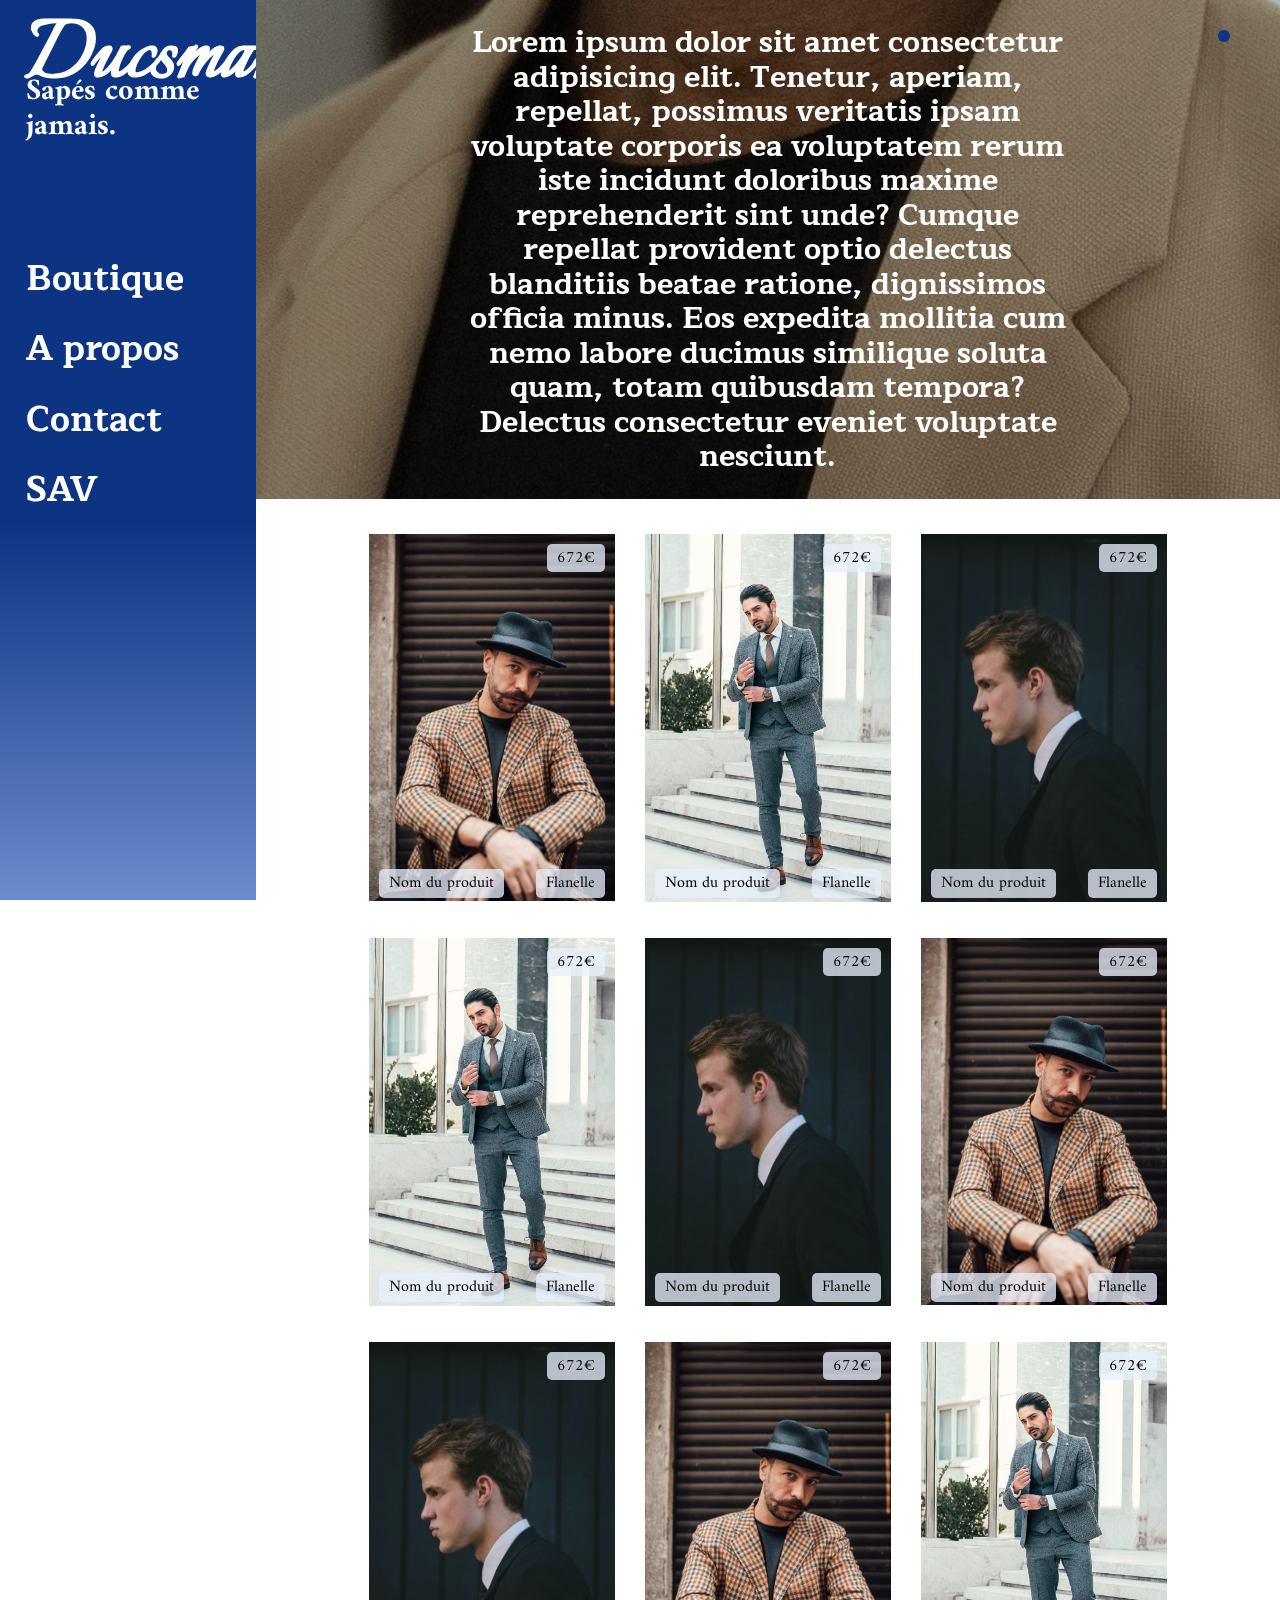
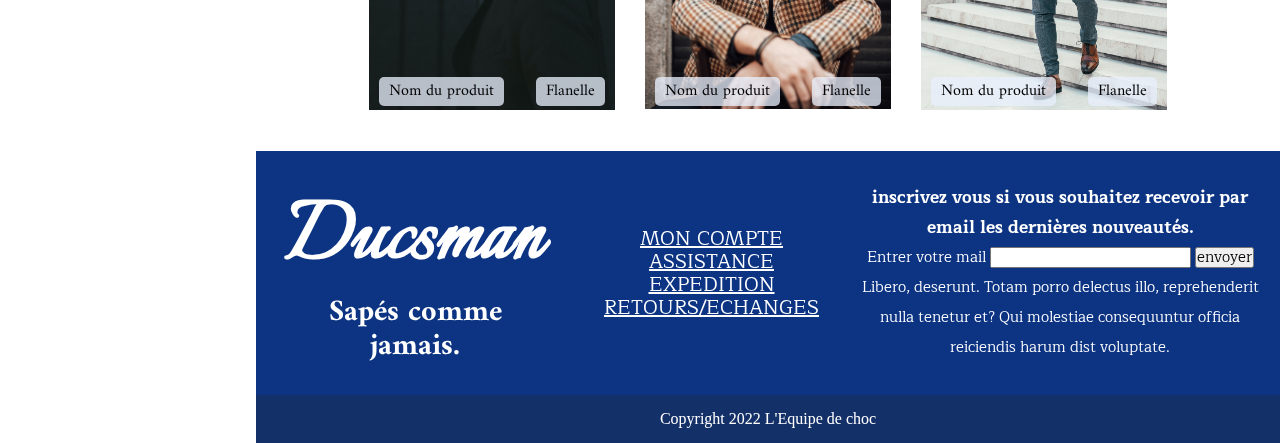
==== commit 67d2cc35: "changement ,modif" ====
--- a/index.html
+++ b/index.html
@@ -11,7 +11,9 @@
   <!-- CSS -->
 
   <link rel="stylesheet" href="scss/main.css">
-  <link rel="stylesheet" href="https://cdnjs.cloudflare.com/ajax/libs/font-awesome/6.0.0-beta3/css/all.min.css" integrity="sha512-Fo3rlrZj/k7ujTnHg4CGR2D7kSs0v4LLanw2qksYuRlEzO+tcaEPQogQ0KaoGN26/zrn20ImR1DfuLWnOo7aBA==" crossorigin="anonymous" referrerpolicy="no-referrer" />
+  <link rel="stylesheet" href="https://cdnjs.cloudflare.com/ajax/libs/font-awesome/6.0.0-beta3/css/all.min.css"
+    integrity="sha512-Fo3rlrZj/k7ujTnHg4CGR2D7kSs0v4LLanw2qksYuRlEzO+tcaEPQogQ0KaoGN26/zrn20ImR1DfuLWnOo7aBA=="
+    crossorigin="anonymous" referrerpolicy="no-referrer" />
 
   <!-- FIN CSS -->
 </head>
@@ -32,7 +34,9 @@
       <li><a href="#">SAV</a></li>
     </ul>
     <div class="carte">
-      <iframe src="https://www.google.com/maps/embed?pb=!1m18!1m12!1m3!1d5249.653614843651!2d2.347858214103336!3d48.8615129038861!2m3!1f0!2f0!3f0!3m2!1i1024!2i768!4f13.1!3m3!1m2!1s0x47e66e18a5f84801%3A0x6eb5daa624bdebd2!2sHalles%20de%20Paris%2C%2075001%20Paris!5e0!3m2!1sfr!2sfr!4v1642149204382!5m2!1sfr!2sfr" style="border:0;" allowfullscreen="" loading="lazy"></iframe>
+      <iframe
+        src="https://www.google.com/maps/embed?pb=!1m18!1m12!1m3!1d5249.653614843651!2d2.347858214103336!3d48.8615129038861!2m3!1f0!2f0!3f0!3m2!1i1024!2i768!4f13.1!3m3!1m2!1s0x47e66e18a5f84801%3A0x6eb5daa624bdebd2!2sHalles%20de%20Paris%2C%2075001%20Paris!5e0!3m2!1sfr!2sfr!4v1642149204382!5m2!1sfr!2sfr"
+        style="border:0;" allowfullscreen="" loading="lazy"></iframe>
     </div>
     <ul class="social">
       <li><a href="#"><i class="fab fa-instagram"></i></a></li>
@@ -40,78 +44,109 @@
       <li><a href="#"><i class="fab fa-twitter"></i></a></li>
     </ul>
   </nav>
- 
+
   <!-- ARTICLES -->
-<div class="container">
-  <header>
-    <a href=""><i class="fas fa-shopping-basket"></i></a>
-    <div class="text-imag">
-      <p>Lorem ipsum dolor sit amet consectetur
-        adipisicing elit. Tenetur, aperiam, repellat, possimus veritatis ipsam
-        voluptate corporis ea voluptatem rerum iste incidunt doloribus maxime
-        reprehenderit sint unde? Cumque repellat provident optio delectus blanditiis
-        beatae ratione, dignissimos officia minus. Eos expedita mollitia cum nemo labore
-        ducimus similique soluta quam, totam quibusdam tempora? Delectus consectetur
-        eveniet voluptate nesciunt.</p>
+  <div class="container">
+    <header>
+      <a href=""><i class="fas fa-shopping-basket"></i></a>
+      <div class="text-imag">
+        <p>Lorem ipsum dolor sit amet consectetur
+          adipisicing elit. Tenetur, aperiam, repellat, possimus veritatis ipsam
+          voluptate corporis ea voluptatem rerum iste incidunt doloribus maxime
+          reprehenderit sint unde? Cumque repellat provident optio delectus blanditiis
+          beatae ratione, dignissimos officia minus. Eos expedita mollitia cum nemo labore
+          ducimus similique soluta quam, totam quibusdam tempora? Delectus consectetur
+          eveniet voluptate nesciunt.</p>
+      </div>
+    </header>
+    <div class="grille">
+      <article>
+        <img src="img/veston1.jpg" alt="Image article">
+        <div class="prix">672€</div>
+        <div class="name"> Nom du produit</div>
+        <div class="matière">Flanelle</div>
+      </article>
+      <article>
+        <img src="img/veston2.jpg" alt="Image article">
+        <div class="prix">672€</div>
+        <div class="name"> Nom du produit</div>
+        <div class="matière">Flanelle</div>
+      </article>
+      <article>
+        <img src="img/costume.jpg" alt="Image article">
+        <div class="prix">672€</div>
+        <div class="name"> Nom du produit</div>
+        <div class="matière">Flanelle</div>
+      </article>
+      <article>
+        <img src="img/veston2.jpg" alt="Image article">
+        <div class="prix">672€</div>
+        <div class="name"> Nom du produit</div>
+        <div class="matière">Flanelle</div>
+      </article>
+      <article>
+        <img src="img/costume.jpg" alt="Image article">
+        <div class="prix">672€</div>
+        <div class="name"> Nom du produit</div>
+        <div class="matière">Flanelle</div>
+      </article>
+      <article>
+        <img src="img/veston1.jpg" alt="Image article">
+        <div class="prix">672€</div>
+        <div class="name"> Nom du produit</div>
+        <div class="matière">Flanelle</div>
+      </article>
+      <article>
+        <img src="img/costume.jpg" alt="Image article">
+        <div class="prix">672€</div>
+        <div class="name"> Nom du produit</div>
+        <div class="matière">Flanelle</div>
+      </article>
+      <article>
+        <img src="img/veston1.jpg" alt="Image article">
+        <div class="prix">672€</div>
+        <div class="name"> Nom du produit</div>
+        <div class="matière">Flanelle</div>
+      </article>
+      <article>
+        <img src="img/veston2.jpg" alt="Image article">
+        <div class="prix">672€</div>
+        <div class="name"> Nom du produit</div>
+        <div class="matière">Flanelle</div>
+      </article>
     </div>
-  </header>
-  <div class="grille">
-    <article>
-      <img src="img/veston1.jpg" alt="Image article">
-      <div class="prix">672€</div>
-      <div class="name"> Nom du produit</div>
-      <div class="matière">Flanelle</div>
-    </article>
-    <article>
-      <img src="img/veston1.jpg" alt="Image article">
-      <div class="prix">672€</div>
-      <div class="name"> Nom du produit</div>
-      <div class="matière">Flanelle</div>
-    </article>
-    <article>
-      <img src="img/veston1.jpg" alt="Image article">
-      <div class="prix">672€</div>
-      <div class="name"> Nom du produit</div>
-      <div class="matière">Flanelle</div>
-    </article>
-    <article>
-      <img src="img/veston1.jpg" alt="Image article">
-      <div class="prix">672€</div>
-      <div class="name"> Nom du produit</div>
-      <div class="matière">Flanelle</div>
-    </article>
-    <article>
-      <img src="img/veston1.jpg" alt="Image article">
-      <div class="prix">672€</div>
-      <div class="name"> Nom du produit</div>
-      <div class="matière">Flanelle</div>
-    </article>
-    <article>
-      <img src="img/veston1.jpg" alt="Image article">
-      <div class="prix">672€</div>
-      <div class="name"> Nom du produit</div>
-      <div class="matière">Flanelle</div>
-    </article>
-    <article>
-      <img src="img/veston1.jpg" alt="Image article">
-      <div class="prix">672€</div>
-      <div class="name"> Nom du produit</div>
-      <div class="matière">Flanelle</div>
-    </article>
-    <article>
-      <img src="img/veston1.jpg" alt="Image article">
-      <div class="prix">672€</div>
-      <div class="name"> Nom du produit</div>
-      <div class="matière">Flanelle</div>
-    </article>
-    <article>
-      <img src="img/veston1.jpg" alt="Image article">
-      <div class="prix">672€</div>
-      <div class="name"> Nom du produit</div>
-      <div class="matière">Flanelle</div>
-    </article>
+
+    <footer>
+      <div class="logo-footer">
+        <h1>Ducsman</h1>
+        <h2>Sapés comme jamais.</h2>
+      </div>
+      <ul class="social">
+        <li><a href="#"><i class="fab fa-instagram"></i></a></li>
+        <li><a href="#"><i class="fab fa-facebook"></i></a></li>
+        <li><a href="#"><i class="fab fa-twitter"></i></a></li>
+      </ul>
+      <ul class="compte">
+        <li><a href="mon-compte">MON COMPTE</a></li>
+        <li><a href="assistance">ASSISTANCE</a></li>
+        <li><a href="expédition">EXPEDITION</a></li>
+        <li><a href="retour">RETOURS/ECHANGES</a></li>
+      </ul>
+
+
+      <div class="liens-newsletter">
+        <h3>inscrivez vous si vous souhaitez recevoir par email les dernières
+          nouveautés.</h3>
+        <p>Entrer votre mail
+          <input type="email" id="name" name="user_email" required>
+          <input type="submit" value="envoyer">
+        </p>
+        <p>Libero, deserunt. Totam porro delectus illo, reprehenderit nulla tenetur
+          et? Qui molestiae consequuntur officia reiciendis harum dist voluptate.</p>
+        </div>
+    </footer>
+    <p class="copyright"> Copyright 2022 L'Equipe de choc</p>
   </div>
-</div>
 </body>
 
-</html>
+</html>--- a/scss/main.css
+++ b/scss/main.css
@@ -391,6 +391,74 @@
   gap: 30px;
 }
 
+footer {
+  display: flex;
+  flex-direction: row;
+  align-items: center;
+  text-align: center;
+  background-color: #0c3483;
+  width: 96.2%;
+  margin: auto;
+  padding: 30px;
+  gap: 30px;
+}
+footer * {
+  font-family: "Maitree", serif;
+  margin: 0;
+  padding: 0;
+}
+footer h1 {
+  font-family: "Italianno", cursive;
+}
+footer h2 {
+  font-family: "Amiri", serif;
+}
+footer .social {
+  font-size: 50px;
+  list-style: none;
+}
+footer .social a {
+  color: #ffffff;
+}
+
+.logo-footer h1 {
+  color: #ffffff;
+  font-size: 100px;
+}
+.logo-footer h2 {
+  color: #ffffff;
+  font-size: 30px;
+}
+
+.compte {
+  color: #ffffff;
+  list-style: none;
+  font-size: 20px;
+}
+.compte a {
+  color: #ffffff;
+}
+
+.liens-newsletter h3 {
+  color: #ffffff;
+  font-size: 17px;
+  line-height: 30px;
+}
+.liens-newsletter p {
+  color: #ffffff;
+  font-size: 15px;
+  line-height: 30px;
+}
+
+.copyright {
+  margin: 0;
+  width: 100%;
+  text-align: center;
+  background-color: #143068;
+  color: #ffffff;
+  padding: 15px 0px;
+}
+
 header {
   background-image: url("../img/hommeaccueil.jpg");
   width: 100%;
@@ -413,6 +481,10 @@
   width: 60%;
   margin: 0 auto;
   padding: 25px 0px;
+}
+header p .p {
+  font-size: 50px;
+  font-weight: bold;
 }
 header a {
   color: #ffffff;
@@ -423,6 +495,11 @@
   border-radius: 50%;
   background-color: #0c3483;
   padding: 6px;
+}
+
+.text-imag {
+  font-size: 30px;
+  font-weight: bold;
 }
 
 nav {
@@ -498,6 +575,12 @@
 }
 nav .social a {
   font-size: 55px;
+}
+
+.a-propos {
+  width: 60%;
+  margin: 0 auto;
+  color: #303030;
 }
 
 .article {
@@ -545,10 +628,6 @@
   width: -moz-max-content;
   width: max-content;
 }
-.article section img {
-  width: 100px;
-  height: auto;
-}
 .article section .prix, .article section .prix b, .article section .prix i {
   font-size: 25px;
   font-family: "Amiri", serif;
@@ -580,22 +659,33 @@
 .grille article {
   width: 100%;
   position: relative;
+  font-family: "Amiri", serif;
 }
 .grille article img {
   width: 100%;
   height: auto;
 }
 .grille article .prix, .grille article .article section .prix i, .article section .prix .grille article i, .grille article .article section .prix b, .article section .prix .grille article b {
-  background-color: white;
+  background-color: #e7f0fdc4;
   position: absolute;
+  padding: 5px 10px;
+  border-radius: 5px;
   right: 10px;
   top: 10px;
 }
+.grille article .name {
+  background-color: #e7f0fdc4;
+  position: absolute;
+  padding: 5px 10px;
+  border-radius: 5px;
+  left: 10px;
+  bottom: 10px;
+}
 .grille article .matière {
-  background-color: white;
+  background-color: #e7f0fdc4;
   position: absolute;
-}
-.grille article .name {
-  background-color: white;
-  position: absolute;
+  padding: 5px 10px;
+  border-radius: 5px;
+  right: 10px;
+  bottom: 10px;
 }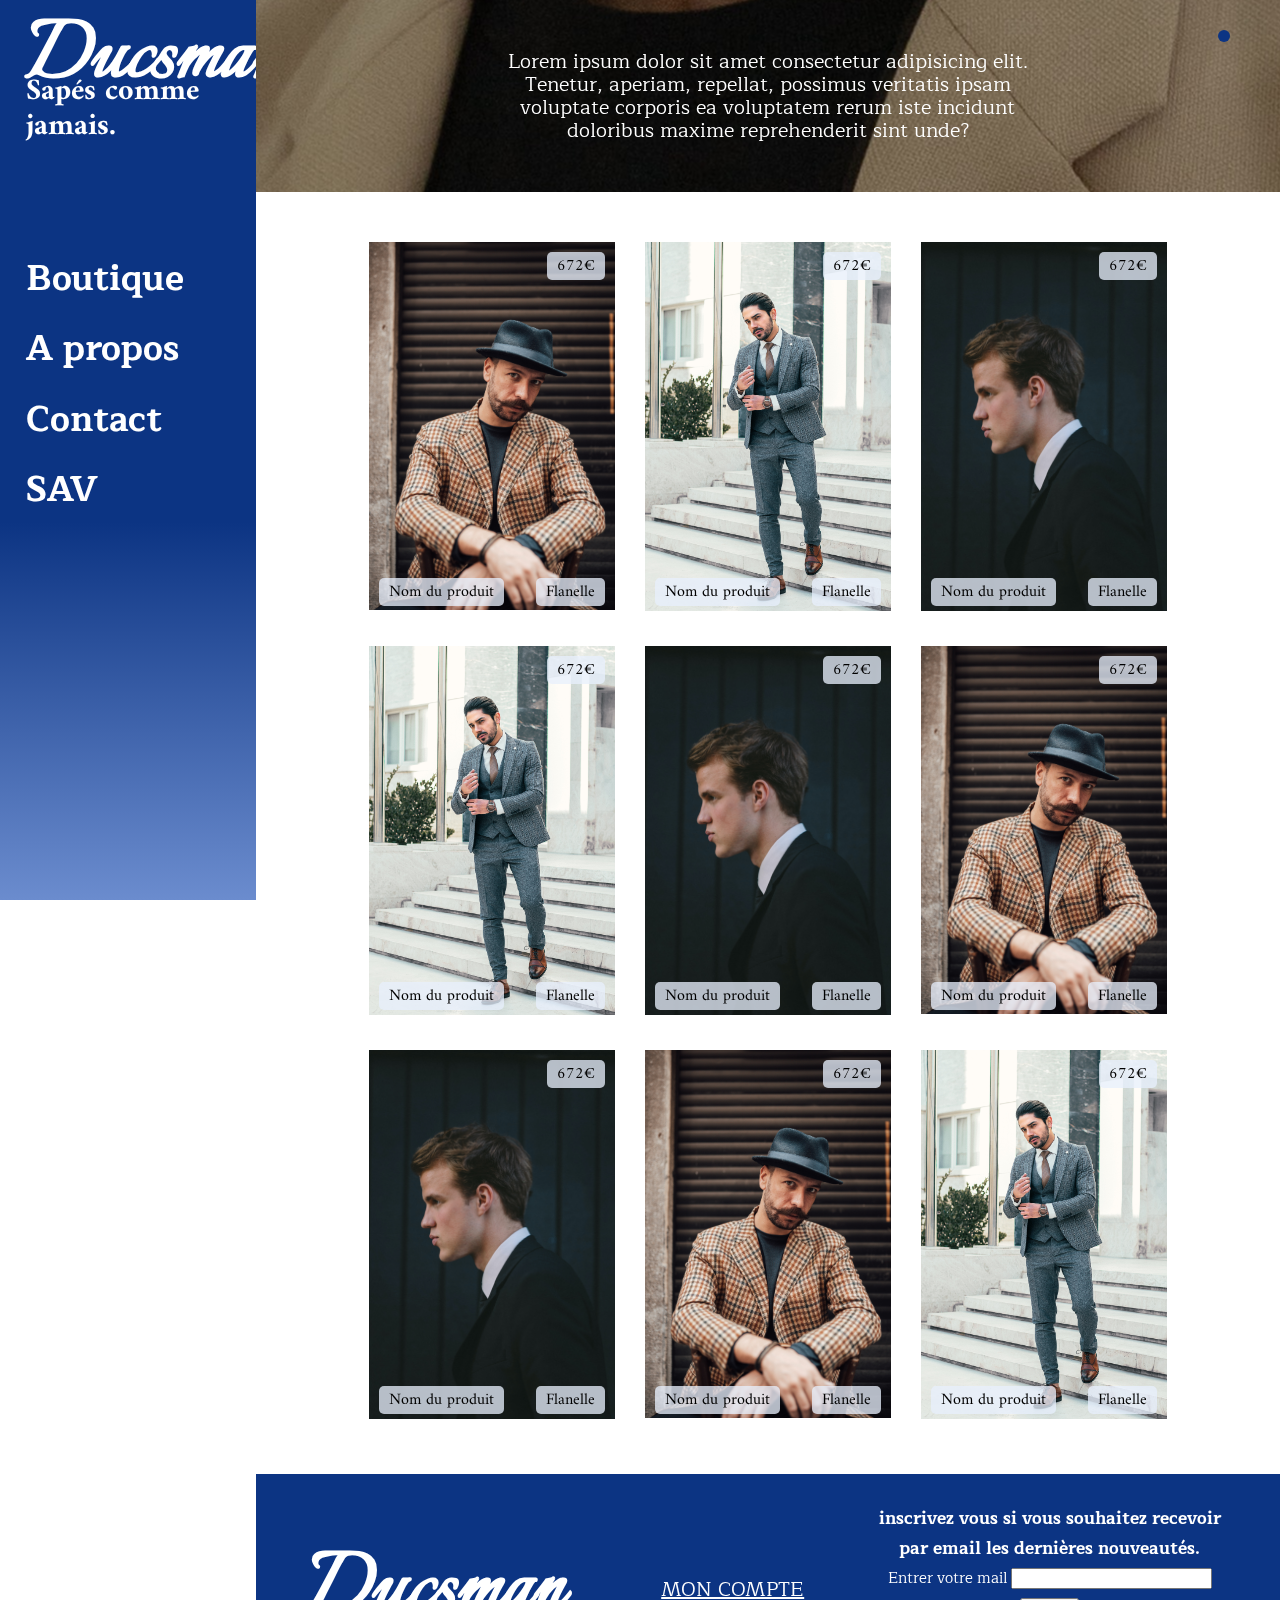
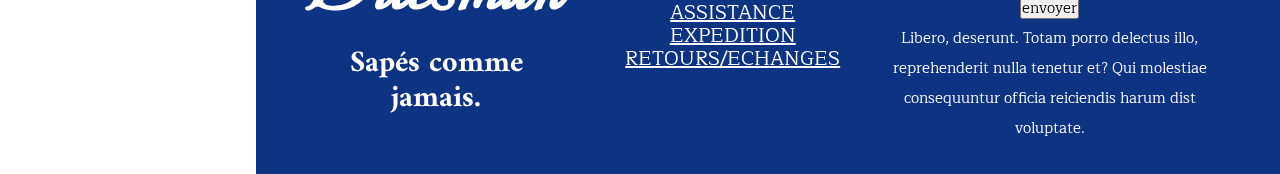
==== commit 65ca21d7: "Ameliorations" ====
--- a/index.html
+++ b/index.html
@@ -49,15 +49,10 @@
   <div class="container">
     <header>
       <a href=""><i class="fas fa-shopping-basket"></i></a>
-      <div class="text-imag">
         <p>Lorem ipsum dolor sit amet consectetur
           adipisicing elit. Tenetur, aperiam, repellat, possimus veritatis ipsam
           voluptate corporis ea voluptatem rerum iste incidunt doloribus maxime
-          reprehenderit sint unde? Cumque repellat provident optio delectus blanditiis
-          beatae ratione, dignissimos officia minus. Eos expedita mollitia cum nemo labore
-          ducimus similique soluta quam, totam quibusdam tempora? Delectus consectetur
-          eveniet voluptate nesciunt.</p>
-      </div>
+          reprehenderit sint unde?</p>
     </header>
     <div class="grille">
       <article>
@@ -117,6 +112,7 @@
     </div>
 
     <footer>
+      <div class="footer">
       <div class="logo-footer">
         <h1>Ducsman</h1>
         <h2>Sapés comme jamais.</h2>
@@ -145,6 +141,7 @@
           et? Qui molestiae consequuntur officia reiciendis harum dist voluptate.</p>
         </div>
     </footer>
+    </div>
     <p class="copyright"> Copyright 2022 L'Equipe de choc</p>
   </div>
 </body>
--- a/scss/main.css
+++ b/scss/main.css
@@ -17,38 +17,39 @@
 }
 
 /* Sections
-   ========================================================================== */
-/**
- * Remove the margin in all browsers.
- */
+     ========================================================================== */
+/**
+   * Remove the margin in all browsers.
+   */
 body {
   margin: 0;
 }
 
 /**
- * Render the `main` element consistently in IE.
- */
+   * Render the `main` element consistently in IE.
+   */
 main {
   display: block;
 }
 
 /**
- * Correct the font size and margin on `h1` elements within `section` and
- * `article` contexts in Chrome, Firefox, and Safari.
- */
+   * Correct the font size and margin on `h1` elements within `section` and
+   * `article` contexts in Chrome, Firefox, and Safari.
+   */
 h1 {
   font-size: 2em;
   margin: 0.67em 0;
 }
 
 /* Grouping content
-   ========================================================================== */
-/**
- * 1. Add the correct box sizing in Firefox.
- * 2. Show the overflow in Edge and IE.
- */
+     ========================================================================== */
+/**
+   * 1. Add the correct box sizing in Firefox.
+   * 2. Show the overflow in Edge and IE.
+   */
 hr {
-  box-sizing: content-box;
+  -webkit-box-sizing: content-box;
+          box-sizing: content-box;
   /* 1 */
   height: 0;
   /* 1 */
@@ -57,9 +58,9 @@
 }
 
 /**
- * 1. Correct the inheritance and scaling of font size in all browsers.
- * 2. Correct the odd `em` font sizing in all browsers.
- */
+   * 1. Correct the inheritance and scaling of font size in all browsers.
+   * 2. Correct the odd `em` font sizing in all browsers.
+   */
 pre {
   font-family: monospace, monospace;
   /* 1 */
@@ -68,18 +69,18 @@
 }
 
 /* Text-level semantics
-   ========================================================================== */
-/**
- * Remove the gray background on active links in IE 10.
- */
+     ========================================================================== */
+/**
+   * Remove the gray background on active links in IE 10.
+   */
 a {
   background-color: transparent;
 }
 
 /**
- * 1. Remove the bottom border in Chrome 57-
- * 2. Add the correct text decoration in Chrome, Edge, IE, Opera, and Safari.
- */
+   * 1. Remove the bottom border in Chrome 57-
+   * 2. Add the correct text decoration in Chrome, Edge, IE, Opera, and Safari.
+   */
 abbr[title] {
   border-bottom: none;
   /* 1 */
@@ -91,17 +92,17 @@
 }
 
 /**
- * Add the correct font weight in Chrome, Edge, and Safari.
- */
+   * Add the correct font weight in Chrome, Edge, and Safari.
+   */
 b,
 strong {
   font-weight: bolder;
 }
 
 /**
- * 1. Correct the inheritance and scaling of font size in all browsers.
- * 2. Correct the odd `em` font sizing in all browsers.
- */
+   * 1. Correct the inheritance and scaling of font size in all browsers.
+   * 2. Correct the odd `em` font sizing in all browsers.
+   */
 code,
 kbd,
 samp {
@@ -112,16 +113,16 @@
 }
 
 /**
- * Add the correct font size in all browsers.
- */
+   * Add the correct font size in all browsers.
+   */
 small {
   font-size: 80%;
 }
 
 /**
- * Prevent `sub` and `sup` elements from affecting the line height in
- * all browsers.
- */
+   * Prevent `sub` and `sup` elements from affecting the line height in
+   * all browsers.
+   */
 sub,
 sup {
   font-size: 75%;
@@ -139,20 +140,20 @@
 }
 
 /* Embedded content
-   ========================================================================== */
-/**
- * Remove the border on images inside links in IE 10.
- */
+     ========================================================================== */
+/**
+   * Remove the border on images inside links in IE 10.
+   */
 img {
   border-style: none;
 }
 
 /* Forms
-   ========================================================================== */
-/**
- * 1. Change the font styles in all browsers.
- * 2. Remove the margin in Firefox and Safari.
- */
+     ========================================================================== */
+/**
+   * 1. Change the font styles in all browsers.
+   * 2. Remove the margin in Firefox and Safari.
+   */
 button,
 input,
 optgroup,
@@ -169,9 +170,9 @@
 }
 
 /**
- * Show the overflow in IE.
- * 1. Show the overflow in Edge.
- */
+   * Show the overflow in IE.
+   * 1. Show the overflow in Edge.
+   */
 button,
 input {
   /* 1 */
@@ -179,9 +180,9 @@
 }
 
 /**
- * Remove the inheritance of text transform in Edge, Firefox, and IE.
- * 1. Remove the inheritance of text transform in Firefox.
- */
+   * Remove the inheritance of text transform in Edge, Firefox, and IE.
+   * 1. Remove the inheritance of text transform in Firefox.
+   */
 button,
 select {
   /* 1 */
@@ -189,51 +190,52 @@
 }
 
 /**
- * Correct the inability to style clickable types in iOS and Safari.
- */
+   * Correct the inability to style clickable types in iOS and Safari.
+   */
 button,
-[type=button],
-[type=reset],
-[type=submit] {
+[type="button"],
+[type="reset"],
+[type="submit"] {
   -webkit-appearance: button;
 }
 
 /**
- * Remove the inner border and padding in Firefox.
- */
+   * Remove the inner border and padding in Firefox.
+   */
 button::-moz-focus-inner,
-[type=button]::-moz-focus-inner,
-[type=reset]::-moz-focus-inner,
-[type=submit]::-moz-focus-inner {
+[type="button"]::-moz-focus-inner,
+[type="reset"]::-moz-focus-inner,
+[type="submit"]::-moz-focus-inner {
   border-style: none;
   padding: 0;
 }
 
 /**
- * Restore the focus styles unset by the previous rule.
- */
+   * Restore the focus styles unset by the previous rule.
+   */
 button:-moz-focusring,
-[type=button]:-moz-focusring,
-[type=reset]:-moz-focusring,
-[type=submit]:-moz-focusring {
+[type="button"]:-moz-focusring,
+[type="reset"]:-moz-focusring,
+[type="submit"]:-moz-focusring {
   outline: 1px dotted ButtonText;
 }
 
 /**
- * Correct the padding in Firefox.
- */
+   * Correct the padding in Firefox.
+   */
 fieldset {
   padding: 0.35em 0.75em 0.625em;
 }
 
 /**
- * 1. Correct the text wrapping in Edge and IE.
- * 2. Correct the color inheritance from `fieldset` elements in IE.
- * 3. Remove the padding so developers are not caught out when they zero out
- *    `fieldset` elements in all browsers.
- */
+   * 1. Correct the text wrapping in Edge and IE.
+   * 2. Correct the color inheritance from `fieldset` elements in IE.
+   * 3. Remove the padding so developers are not caught out when they zero out
+   *    `fieldset` elements in all browsers.
+   */
 legend {
-  box-sizing: border-box;
+  -webkit-box-sizing: border-box;
+          box-sizing: border-box;
   /* 1 */
   color: inherit;
   /* 2 */
@@ -248,44 +250,45 @@
 }
 
 /**
- * Add the correct vertical alignment in Chrome, Firefox, and Opera.
- */
+   * Add the correct vertical alignment in Chrome, Firefox, and Opera.
+   */
 progress {
   vertical-align: baseline;
 }
 
 /**
- * Remove the default vertical scrollbar in IE 10+.
- */
+   * Remove the default vertical scrollbar in IE 10+.
+   */
 textarea {
   overflow: auto;
 }
 
 /**
- * 1. Add the correct box sizing in IE 10.
- * 2. Remove the padding in IE 10.
- */
-[type=checkbox],
-[type=radio] {
-  box-sizing: border-box;
+   * 1. Add the correct box sizing in IE 10.
+   * 2. Remove the padding in IE 10.
+   */
+[type="checkbox"],
+[type="radio"] {
+  -webkit-box-sizing: border-box;
+          box-sizing: border-box;
   /* 1 */
   padding: 0;
   /* 2 */
 }
 
 /**
- * Correct the cursor style of increment and decrement buttons in Chrome.
- */
-[type=number]::-webkit-inner-spin-button,
-[type=number]::-webkit-outer-spin-button {
+   * Correct the cursor style of increment and decrement buttons in Chrome.
+   */
+[type="number"]::-webkit-inner-spin-button,
+[type="number"]::-webkit-outer-spin-button {
   height: auto;
 }
 
 /**
- * 1. Correct the odd appearance in Chrome and Safari.
- * 2. Correct the outline style in Safari.
- */
-[type=search] {
+   * 1. Correct the odd appearance in Chrome and Safari.
+   * 2. Correct the outline style in Safari.
+   */
+[type="search"] {
   -webkit-appearance: textfield;
   /* 1 */
   outline-offset: -2px;
@@ -293,16 +296,16 @@
 }
 
 /**
- * Remove the inner padding in Chrome and Safari on macOS.
- */
-[type=search]::-webkit-search-decoration {
+   * Remove the inner padding in Chrome and Safari on macOS.
+   */
+[type="search"]::-webkit-search-decoration {
   -webkit-appearance: none;
 }
 
 /**
- * 1. Correct the inability to style clickable types in iOS and Safari.
- * 2. Change font properties to `inherit` in Safari.
- */
+   * 1. Correct the inability to style clickable types in iOS and Safari.
+   * 2. Change font properties to `inherit` in Safari.
+   */
 ::-webkit-file-upload-button {
   -webkit-appearance: button;
   /* 1 */
@@ -311,33 +314,33 @@
 }
 
 /* Interactive
-   ========================================================================== */
+     ========================================================================== */
 /*
- * Add the correct display in Edge, IE 10+, and Firefox.
- */
+   * Add the correct display in Edge, IE 10+, and Firefox.
+   */
 details {
   display: block;
 }
 
 /*
- * Add the correct display in all browsers.
- */
+   * Add the correct display in all browsers.
+   */
 summary {
   display: list-item;
 }
 
 /* Misc
-   ========================================================================== */
-/**
- * Add the correct display in IE 10+.
- */
+     ========================================================================== */
+/**
+   * Add the correct display in IE 10+.
+   */
 template {
   display: none;
 }
 
 /**
- * Add the correct display in IE 10.
- */
+   * Add the correct display in IE 10.
+   */
 [hidden] {
   display: none;
 }
@@ -382,69 +385,180 @@
   opacity: 0.7;
 }
 
+.formulaire {
+  font-family: 'Maitree', serif;
+  margin-top: 6g0px;
+  display: -ms-grid;
+  display: grid;
+  -webkit-box-pack: center;
+      -ms-flex-pack: center;
+          justify-content: center;
+  -ms-grid-columns: (1fr)[2];
+      grid-template-columns: repeat(2 1fr);
+  -ms-grid-rows: (1fr)[3];
+      grid-template-rows: repeat(3 1fr);
+  gap: 25px;
+      grid-template-areas: "name first_name"+ "email subject "+ "message message";
+}
+
+.formulaire #name {
+  -ms-grid-row: 1;
+  -ms-grid-column: 1;
+  grid-area: name;
+}
+
+.formulaire #first_name {
+  -ms-grid-row: 1;
+  -ms-grid-column: 2;
+  grid-area: first_name;
+}
+
+.formulaire #email {
+  -ms-grid-row: 2;
+  -ms-grid-column: 1;
+  grid-area: email;
+}
+
+.formulaire #subject {
+  -ms-grid-row: 2;
+  -ms-grid-column: 2;
+  grid-area: subject;
+}
+
+.formulaire #message {
+  -ms-grid-row: 3;
+  -ms-grid-column: 1;
+  -ms-grid-column-span: 2;
+  grid-area: message;
+}
+
+fieldset {
+  border: none;
+}
+
+button {
+  padding: 9px 25px;
+  background: -webkit-gradient(linear, left bottom, left top, from(#6b8cce), color-stop(0%, #6b8cce), color-stop(42%, #0c3483));
+  background: linear-gradient(0deg, #6b8cce 0%, #6b8cce 0%, #0c3483 42%);
+  border-radius: 50px;
+  cursor: pointer;
+  -webkit-transition: all 0.3 ease 0s;
+  transition: all 0.3 ease 0s;
+  color: #ffffff;
+  -webkit-box-pack: center;
+      -ms-flex-pack: center;
+          justify-content: center;
+  font-family: 'Maitree', serif;
+}
+
+button * {
+  font-family: 'Maitree', serif;
+  margin: 0;
+  padding: 0;
+}
+
+button h1 {
+  font-family: 'Italianno', cursive;
+}
+
+button h2 {
+  font-family: 'Amiri', serif;
+}
+
+buttonhover {
+  background: -webkit-gradient(linear, left bottom, left top, from(#6b8cce), color-stop(0%, #6b8cce), color-stop(42%, #0c3483));
+  background: linear-gradient(0deg, #6b8cce 0%, #6b8cce 0%, #0c3483 42%);
+}
+
 .grille {
   width: 80%;
   margin: 35px auto;
+  display: -ms-grid;
   display: grid;
-  grid-template-columns: repeat(3, 30%);
-  justify-content: center;
+  -ms-grid-columns: (30%)[3];
+      grid-template-columns: repeat(3, 30%);
+  -webkit-box-pack: center;
+      -ms-flex-pack: center;
+          justify-content: center;
   gap: 30px;
 }
 
 footer {
-  display: flex;
-  flex-direction: row;
-  align-items: center;
-  text-align: center;
   background-color: #0c3483;
-  width: 96.2%;
-  margin: auto;
-  padding: 30px;
-  gap: 30px;
-}
+  width: 100%;
+  margin: 50px auto 0;
+}
+
 footer * {
-  font-family: "Maitree", serif;
+  font-family: 'Maitree', serif;
   margin: 0;
   padding: 0;
 }
+
 footer h1 {
-  font-family: "Italianno", cursive;
-}
+  font-family: 'Italianno', cursive;
+}
+
 footer h2 {
-  font-family: "Amiri", serif;
-}
-footer .social {
+  font-family: 'Amiri', serif;
+}
+
+footer .footer {
+  display: -webkit-box;
+  display: -ms-flexbox;
+  display: flex;
+  -webkit-box-orient: horizontal;
+  -webkit-box-direction: normal;
+      -ms-flex-direction: row;
+          flex-direction: row;
+  -webkit-box-align: center;
+      -ms-flex-align: center;
+          align-items: center;
+  text-align: center;
+  gap: 30px;
+  width: 90%;
+  margin: auto;
+  padding: 30px 0;
+}
+
+footer .footer .social {
   font-size: 50px;
   list-style: none;
 }
-footer .social a {
-  color: #ffffff;
-}
-
-.logo-footer h1 {
+
+footer .footer .social a {
+  color: #ffffff;
+}
+
+footer .logo-footer h1 {
   color: #ffffff;
   font-size: 100px;
 }
-.logo-footer h2 {
+
+footer .logo-footer h2 {
   color: #ffffff;
   font-size: 30px;
 }
 
-.compte {
+footer .compte {
   color: #ffffff;
   list-style: none;
   font-size: 20px;
 }
-.compte a {
-  color: #ffffff;
-}
-
-.liens-newsletter h3 {
+
+footer .compte a {
+  color: #ffffff;
+}
+
+footer .liens-newsletter h3 {
   color: #ffffff;
   font-size: 17px;
   line-height: 30px;
 }
-.liens-newsletter p {
+
+footer .liens-newsletter p {
   color: #ffffff;
   font-size: 15px;
   line-height: 30px;
@@ -461,31 +575,33 @@
 
 header {
   background-image: url("../img/hommeaccueil.jpg");
-  width: 100%;
   background-position: center;
-}
+  padding: 50px;
+  margin: 0 0 50px;
+}
+
 header * {
-  font-family: "Maitree", serif;
+  font-family: 'Maitree', serif;
   margin: 0;
   padding: 0;
 }
+
 header h1 {
-  font-family: "Italianno", cursive;
-}
+  font-family: 'Italianno', cursive;
+}
+
 header h2 {
-  font-family: "Amiri", serif;
-}
+  font-family: 'Amiri', serif;
+}
+
 header p {
+  font-size: 20px;
   color: #ffffff;
   text-align: center;
   width: 60%;
   margin: 0 auto;
-  padding: 25px 0px;
-}
-header p .p {
-  font-size: 50px;
-  font-weight: bold;
-}
+}
+
 header a {
   color: #ffffff;
   position: fixed;
@@ -497,44 +613,60 @@
   padding: 6px;
 }
 
-.text-imag {
-  font-size: 30px;
-  font-weight: bold;
+header h2 {
+  text-align: center;
+  font-size: 55px;
+  color: #ffffff;
 }
 
 nav {
   height: 100vh;
   width: 20%;
+  display: -webkit-box;
+  display: -ms-flexbox;
   display: flex;
   position: fixed;
-  flex-direction: column;
-  justify-content: space-between;
+  -webkit-box-orient: vertical;
+  -webkit-box-direction: normal;
+      -ms-flex-direction: column;
+          flex-direction: column;
+  -webkit-box-pack: justify;
+      -ms-flex-pack: justify;
+          justify-content: space-between;
+  background: -webkit-gradient(linear, left bottom, left top, from(#6b8cce), color-stop(0%, #6b8cce), color-stop(42%, #0c3483));
   background: linear-gradient(0deg, #6b8cce 0%, #6b8cce 0%, #0c3483 42%);
 }
+
 nav * {
-  font-family: "Maitree", serif;
+  font-family: 'Maitree', serif;
   margin: 0;
   padding: 0;
 }
+
 nav h1 {
-  font-family: "Italianno", cursive;
-}
+  font-family: 'Italianno', cursive;
+}
+
 nav h2 {
-  font-family: "Amiri", serif;
-}
+  font-family: 'Amiri', serif;
+}
+
 nav .logo {
   width: 80%;
   margin: 0 auto;
 }
+
 nav .logo h1 {
   color: #ffffff;
   font-size: 100px;
   height: 75px;
 }
+
 nav .logo h2 {
   color: #ffffff;
   font-size: 30px;
 }
+
 nav .navbar {
   text-decoration: none;
   list-style: none;
@@ -543,36 +675,48 @@
   font-size: 35px;
   font-weight: bold;
 }
+
 nav .navbar li > a {
   color: #ffffff;
 }
+
 nav .navbar li {
   padding: 15px 0px;
 }
+
 nav .navbar li a {
   text-decoration: none;
 }
+
 nav .carte {
   width: 90%;
   margin: 0 auto;
 }
+
 nav .carte iframe {
   width: 100%;
 }
+
 nav .social {
   text-decoration: none;
   list-style: none;
   width: 80%;
   margin: 0 auto;
+  display: -webkit-box;
+  display: -ms-flexbox;
   display: flex;
-  justify-content: space-around;
-}
+  -ms-flex-pack: distribute;
+      justify-content: space-around;
+}
+
 nav .social li > a {
   color: #ffffff;
 }
+
 nav .social li {
   padding: 10px;
 }
+
 nav .social a {
   font-size: 55px;
 }
@@ -589,35 +733,51 @@
   margin: 50px auto;
   border-radius: 5px;
   background-image: linear-gradient(120deg, #fdfbfb 0%, #ebedee 100%);
+  display: -ms-grid;
   display: grid;
-  grid-template-columns: 49% 49%;
+  -ms-grid-columns: 49% 49%;
+      grid-template-columns: 49% 49%;
   gap: 20px;
 }
+
 .article * {
-  font-family: "Maitree", serif;
+  font-family: 'Maitree', serif;
   margin: 0;
   padding: 0;
 }
+
 .article h1 {
-  font-family: "Italianno", cursive;
-}
+  font-family: 'Italianno', cursive;
+}
+
 .article h2 {
-  font-family: "Amiri", serif;
-}
+  font-family: 'Amiri', serif;
+}
+
 .article img {
   margin: 10px;
   width: 100%;
   height: auto;
 }
+
 .article section {
   padding: 20px;
+  display: -webkit-box;
+  display: -ms-flexbox;
   display: flex;
-  flex-direction: column;
-  justify-content: space-between;
-}
+  -webkit-box-orient: vertical;
+  -webkit-box-direction: normal;
+      -ms-flex-direction: column;
+          flex-direction: column;
+  -webkit-box-pack: justify;
+      -ms-flex-pack: justify;
+          justify-content: space-between;
+}
+
 .article section h2 {
   font-size: 30px;
 }
+
 .article section .solde {
   padding: 10px 25px;
   background-color: red;
@@ -628,30 +788,38 @@
   width: -moz-max-content;
   width: max-content;
 }
-.article section .prix, .article section .prix b, .article section .prix i {
+
+.article section .prix, .article section .prix i, .article section .prix b {
   font-size: 25px;
   font-family: "Amiri", serif;
 }
+
 .article section .prix i {
   text-decoration: line-through;
   -webkit-text-decoration-color: red;
           text-decoration-color: red;
   color: #363636;
 }
+
 .article section ul {
   margin: 25px 0;
   width: 80%;
   list-style: none;
+  display: -webkit-box;
+  display: -ms-flexbox;
   display: flex;
 }
+
 .article .description {
   padding: 10px;
 }
+
 .article .entretien {
   width: 90%;
   padding: 10px;
   list-style-type: none;
 }
+
 .article .entretien .titre {
   font-weight: bold;
 }
@@ -661,10 +829,12 @@
   position: relative;
   font-family: "Amiri", serif;
 }
+
 .grille article img {
   width: 100%;
   height: auto;
 }
+
 .grille article .prix, .grille article .article section .prix i, .article section .prix .grille article i, .grille article .article section .prix b, .article section .prix .grille article b {
   background-color: #e7f0fdc4;
   position: absolute;
@@ -673,6 +843,7 @@
   right: 10px;
   top: 10px;
 }
+
 .grille article .name {
   background-color: #e7f0fdc4;
   position: absolute;
@@ -681,6 +852,7 @@
   left: 10px;
   bottom: 10px;
 }
+
 .grille article .matière {
   background-color: #e7f0fdc4;
   position: absolute;
@@ -688,4 +860,5 @@
   border-radius: 5px;
   right: 10px;
   bottom: 10px;
-}+}
+/*# sourceMappingURL=main.css.map */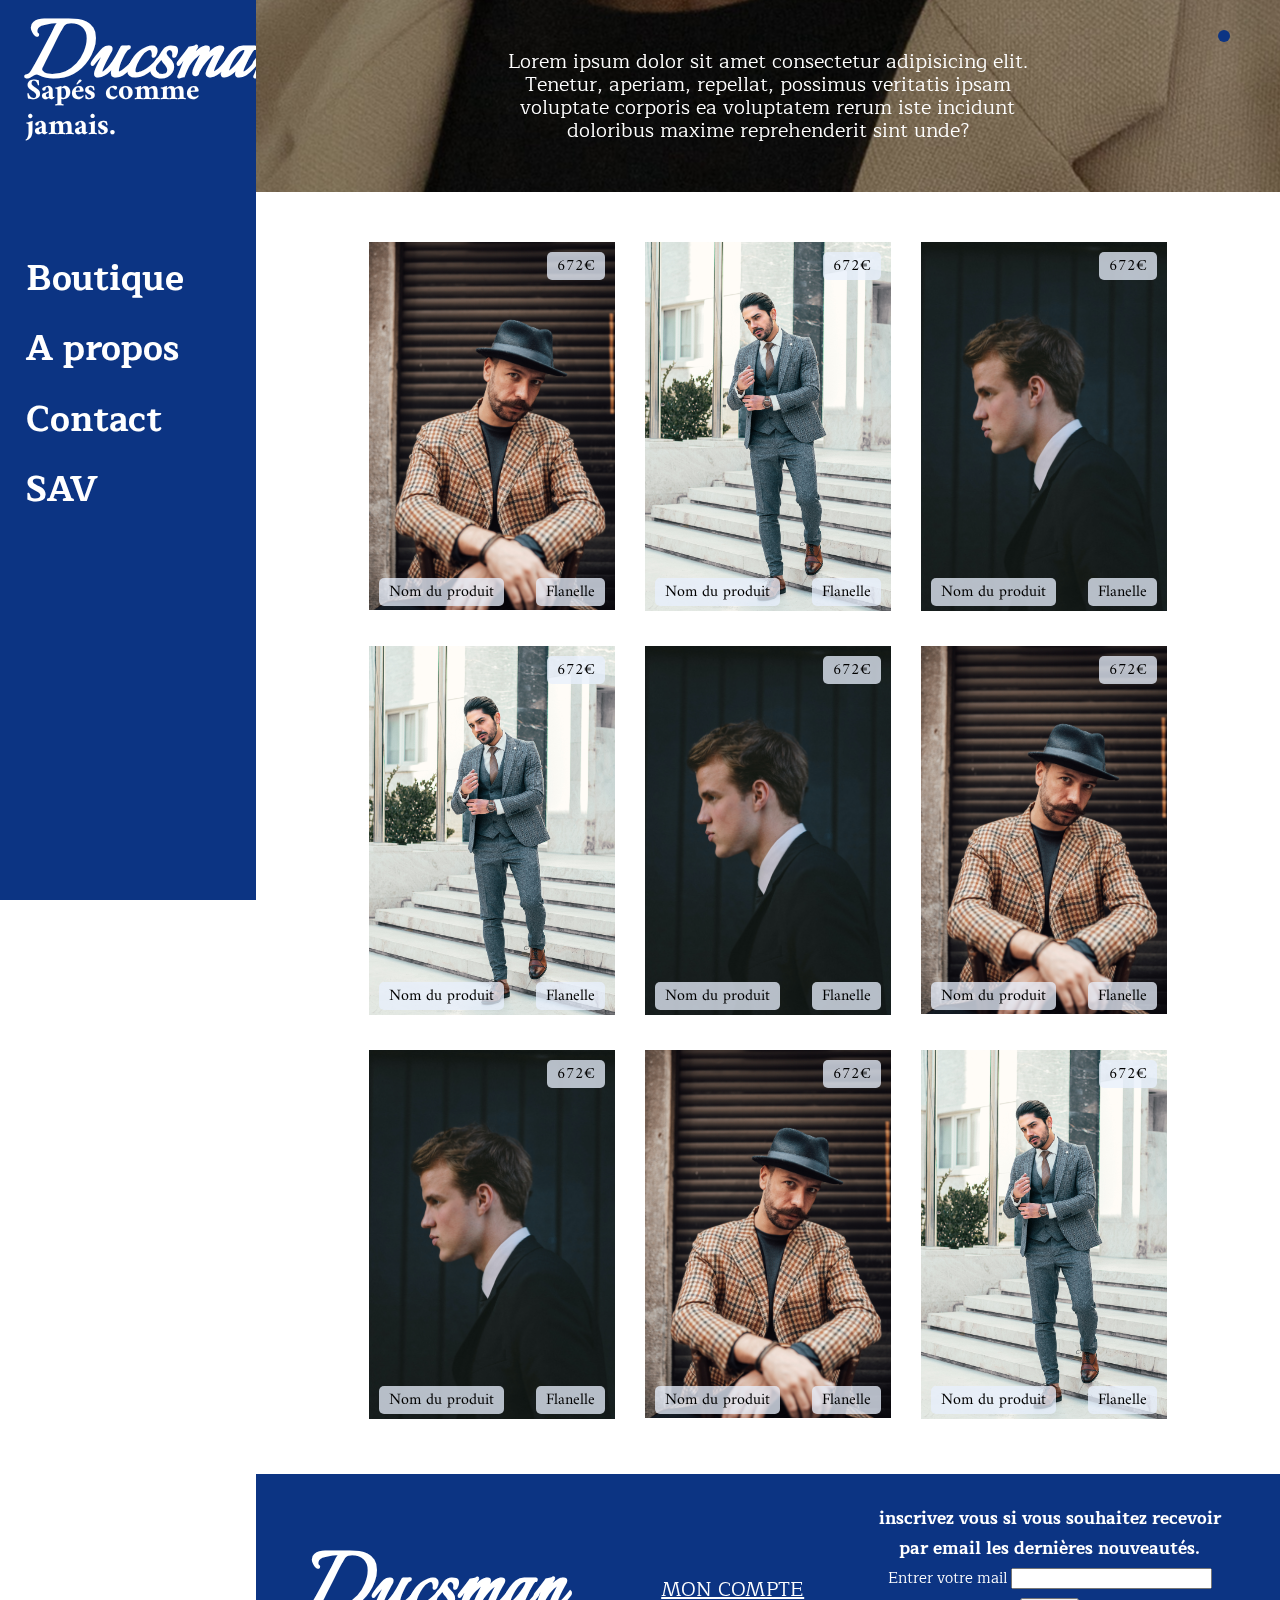
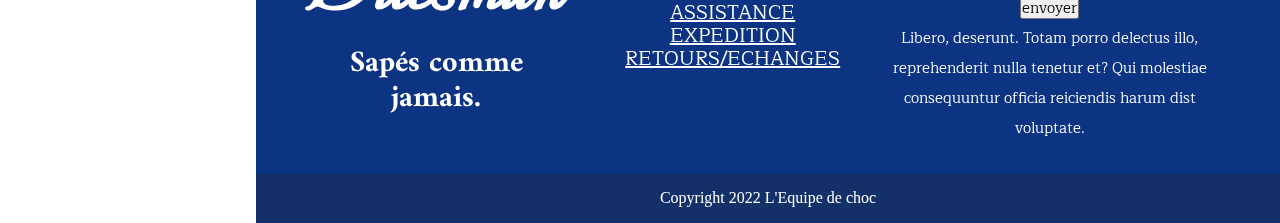
==== commit f9fe962a: "Reglages bug" ====
--- a/index.html
+++ b/index.html
@@ -140,8 +140,8 @@
         <p>Libero, deserunt. Totam porro delectus illo, reprehenderit nulla tenetur
           et? Qui molestiae consequuntur officia reiciendis harum dist voluptate.</p>
         </div>
+      </div>
     </footer>
-    </div>
     <p class="copyright"> Copyright 2022 L'Equipe de choc</p>
   </div>
 </body>
--- a/scss/main.css
+++ b/scss/main.css
@@ -633,8 +633,7 @@
   -webkit-box-pack: justify;
       -ms-flex-pack: justify;
           justify-content: space-between;
-  background: -webkit-gradient(linear, left bottom, left top, from(#6b8cce), color-stop(0%, #6b8cce), color-stop(42%, #0c3483));
-  background: linear-gradient(0deg, #6b8cce 0%, #6b8cce 0%, #0c3483 42%);
+  background-color: #0c3483;
 }
 
 nav * {
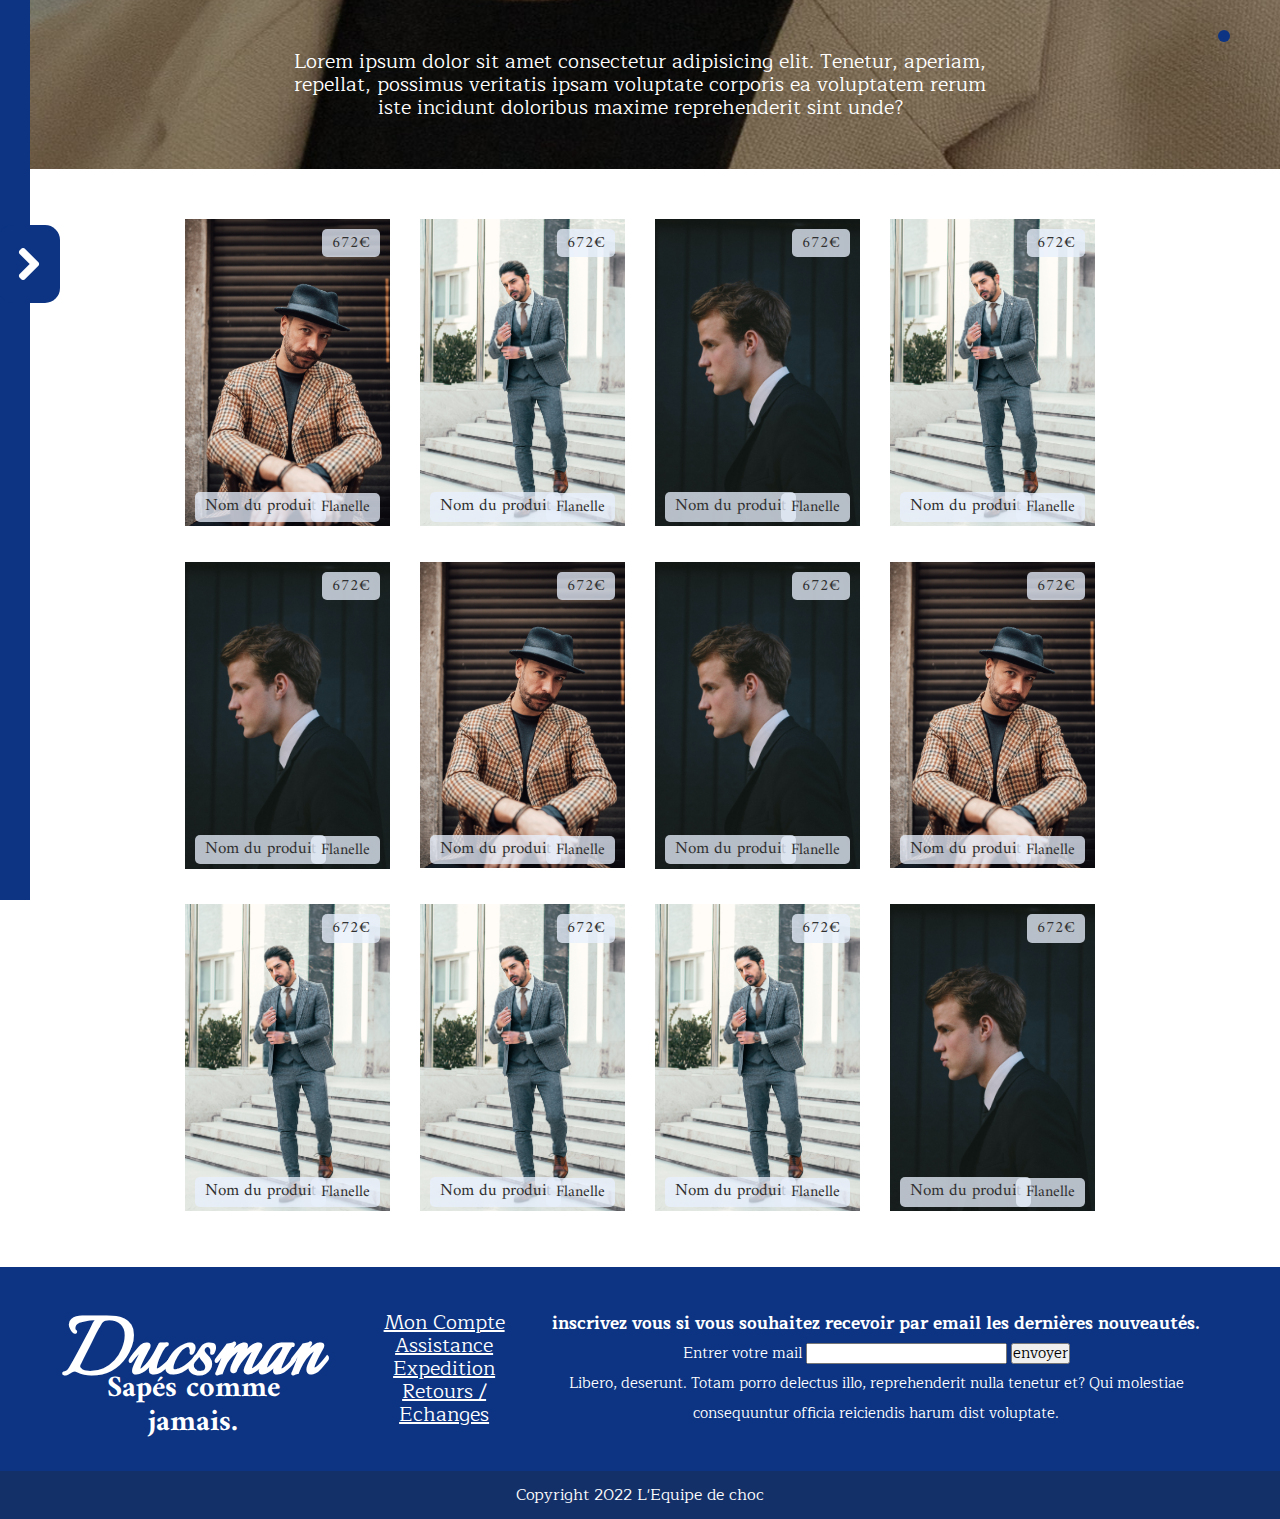
==== commit 368b6bdd: "Avant dernier push" ====
--- a/index.html
+++ b/index.html
@@ -21,16 +21,26 @@
 <body>
 
   <!-- NAVBAR -->
+  <input type="checkbox" id="check">
+  <label for="check" class="navbar-mobile">
+  <i class="fas fa-bars"></i>
+  </label>
 
   <nav>
+    <input type="checkbox" id="check">
+    <label for="check" class="close-navbar">
+    <!-- <i class="open fas fa-chevron-right"></i> -->
+    <img src="img/icon/chevron.png" alt="Chevron">
+    </label>
+
     <div class="logo">
       <h1>Ducsman</h1>
       <h2>Sapés comme jamais.</h2>
     </div>
     <ul class="navbar">
-      <li><a href="#">Boutique</a></li>
-      <li><a href="#">A propos</a></li>
-      <li><a href="#">Contact</a></li>
+      <li><a href="index.html">Boutique</a></li>
+      <li><a href="a_propos.html">A propos</a></li>
+      <li><a href="contact.html">Contact</a></li>
       <li><a href="#">SAV</a></li>
     </ul>
     <div class="carte">
@@ -48,67 +58,109 @@
   <!-- ARTICLES -->
   <div class="container">
     <header>
-      <a href=""><i class="fas fa-shopping-basket"></i></a>
+      <a class="basket" href=""><i class="fas fa-shopping-basket"></i></a>
         <p>Lorem ipsum dolor sit amet consectetur
           adipisicing elit. Tenetur, aperiam, repellat, possimus veritatis ipsam
           voluptate corporis ea voluptatem rerum iste incidunt doloribus maxime
           reprehenderit sint unde?</p>
     </header>
     <div class="grille">
-      <article>
-        <img src="img/veston1.jpg" alt="Image article">
-        <div class="prix">672€</div>
-        <div class="name"> Nom du produit</div>
-        <div class="matière">Flanelle</div>
-      </article>
-      <article>
-        <img src="img/veston2.jpg" alt="Image article">
-        <div class="prix">672€</div>
-        <div class="name"> Nom du produit</div>
-        <div class="matière">Flanelle</div>
-      </article>
-      <article>
-        <img src="img/costume.jpg" alt="Image article">
-        <div class="prix">672€</div>
-        <div class="name"> Nom du produit</div>
-        <div class="matière">Flanelle</div>
-      </article>
-      <article>
-        <img src="img/veston2.jpg" alt="Image article">
-        <div class="prix">672€</div>
-        <div class="name"> Nom du produit</div>
-        <div class="matière">Flanelle</div>
-      </article>
-      <article>
-        <img src="img/costume.jpg" alt="Image article">
-        <div class="prix">672€</div>
-        <div class="name"> Nom du produit</div>
-        <div class="matière">Flanelle</div>
-      </article>
-      <article>
-        <img src="img/veston1.jpg" alt="Image article">
-        <div class="prix">672€</div>
-        <div class="name"> Nom du produit</div>
-        <div class="matière">Flanelle</div>
-      </article>
-      <article>
-        <img src="img/costume.jpg" alt="Image article">
-        <div class="prix">672€</div>
-        <div class="name"> Nom du produit</div>
-        <div class="matière">Flanelle</div>
-      </article>
-      <article>
-        <img src="img/veston1.jpg" alt="Image article">
-        <div class="prix">672€</div>
-        <div class="name"> Nom du produit</div>
-        <div class="matière">Flanelle</div>
-      </article>
-      <article>
-        <img src="img/veston2.jpg" alt="Image article">
-        <div class="prix">672€</div>
-        <div class="name"> Nom du produit</div>
-        <div class="matière">Flanelle</div>
-      </article>
+      <section>
+        <a href="article.html">
+          <img src="img/veston1.jpg" alt="Image article">
+          <div class="prix">672€</div>
+          <h3 class="name"> Nom du produit</h3>
+          <div class="matière">Flanelle</div>
+        </a>
+      </section>
+      <section>
+        <a href="article.html">
+          <img src="img/veston2.jpg" alt="Image article">
+          <div class="prix">672€</div>
+          <h3 class="name"> Nom du produit</h3>
+          <div class="matière">Flanelle</div>
+        </a>
+      </section>
+      <section>
+        <a href="article.html"> 
+          <img src="img/costume.jpg" alt="Image article">
+          <div class="prix">672€</div>
+          <h3 class="name"> Nom du produit</h3>
+          <div class="matière">Flanelle</div>
+        </a>
+      </section>
+      <section>
+        <a href="article.html">
+          <img src="img/veston2.jpg" alt="Image article">
+          <div class="prix">672€</div>
+          <h3 class="name"> Nom du produit</h3>
+          <div class="matière">Flanelle</div>
+        </a>
+      </section>
+      <section>
+        <a href="article.html">
+          <img src="img/costume.jpg" alt="Image article">
+          <div class="prix">672€</div>
+          <h3 class="name"> Nom du produit</h3>
+          <div class="matière">Flanelle</div>          
+        </a>
+      </section>
+      <section>
+        <a href="article.html">
+          <img src="img/veston1.jpg" alt="Image article">
+          <div class="prix">672€</div>
+          <h3 class="name"> Nom du produit</h3>
+          <div class="matière">Flanelle</div>          
+        </a>
+      </section>
+      <section>
+        <a href="article.html">
+          <img src="img/costume.jpg" alt="Image article">
+          <div class="prix">672€</div>
+          <h3 class="name"> Nom du produit</h3>
+          <div class="matière">Flanelle</div> 
+        </a>
+      </section>
+      <section>
+        <a href="article.html">
+          <img src="img/veston1.jpg" alt="Image article">
+          <div class="prix">672€</div>
+          <h3 class="name"> Nom du produit</h3>
+          <div class="matière">Flanelle</div>          
+        </a>
+      </section>
+      <section>
+        <a href="article.html">
+          <img src="img/veston2.jpg" alt="Image article">
+          <div class="prix">672€</div>
+          <h3 class="name"> Nom du produit</h3>
+          <div class="matière">Flanelle</div>          
+        </a>
+      </section>
+      <section>
+        <a href="article.html">
+          <img src="img/veston2.jpg" alt="Image article">
+          <div class="prix">672€</div>
+          <h3 class="name"> Nom du produit</h3>
+          <div class="matière">Flanelle</div>          
+        </a>
+      </section>
+      <section>
+        <a href="article.html">
+          <img src="img/veston2.jpg" alt="Image article">
+          <div class="prix">672€</div>
+          <h3 class="name"> Nom du produit</h3>
+          <div class="matière">Flanelle</div>          
+        </a>
+      </section>
+      <section>
+        <a href="article.html">
+          <img src="img/costume.jpg" alt="Image article">
+          <div class="prix">672€</div>
+          <h3 class="name"> Nom du produit</h3>
+          <div class="matière">Flanelle</div> 
+        </a>
+      </section>
     </div>
 
     <footer>
@@ -123,10 +175,10 @@
         <li><a href="#"><i class="fab fa-twitter"></i></a></li>
       </ul>
       <ul class="compte">
-        <li><a href="mon-compte">MON COMPTE</a></li>
-        <li><a href="assistance">ASSISTANCE</a></li>
-        <li><a href="expédition">EXPEDITION</a></li>
-        <li><a href="retour">RETOURS/ECHANGES</a></li>
+        <li><a href="#">Mon Compte</a></li>
+        <li><a href="#">Assistance</a></li>
+        <li><a href="#">Expedition</a></li>
+        <li><a href="#">Retours / Echanges</a></li>
       </ul>
 
 
--- a/scss/main.css
+++ b/scss/main.css
@@ -345,11 +345,109 @@
   display: none;
 }
 
+@-webkit-keyframes navbar-responsive {
+  0%,
+  50%,
+  100% {
+    opacity: 1;
+  }
+  25%,
+  75% {
+    opacity: 0;
+  }
+}
+
+@keyframes navbar-responsive {
+  0%,
+  50%,
+  100% {
+    opacity: 1;
+  }
+  25%,
+  75% {
+    opacity: 0;
+  }
+}
+
+@-webkit-keyframes basket {
+  0%,
+  100% {
+    -webkit-transform: rotate(0deg);
+            transform: rotate(0deg);
+    -webkit-transform-origin: 50% 50%;
+            transform-origin: 50% 50%;
+  }
+  10% {
+    -webkit-transform: rotate(8deg);
+            transform: rotate(8deg);
+  }
+  20%,
+  40%,
+  60% {
+    -webkit-transform: rotate(-10deg);
+            transform: rotate(-10deg);
+  }
+  30%,
+  50%,
+  70% {
+    -webkit-transform: rotate(10deg);
+            transform: rotate(10deg);
+  }
+  80% {
+    -webkit-transform: rotate(-8deg);
+            transform: rotate(-8deg);
+  }
+  90% {
+    -webkit-transform: rotate(8deg);
+            transform: rotate(8deg);
+  }
+}
+
+@keyframes basket {
+  0%,
+  100% {
+    -webkit-transform: rotate(0deg);
+            transform: rotate(0deg);
+    -webkit-transform-origin: 50% 50%;
+            transform-origin: 50% 50%;
+  }
+  10% {
+    -webkit-transform: rotate(8deg);
+            transform: rotate(8deg);
+  }
+  20%,
+  40%,
+  60% {
+    -webkit-transform: rotate(-10deg);
+            transform: rotate(-10deg);
+  }
+  30%,
+  50%,
+  70% {
+    -webkit-transform: rotate(10deg);
+            transform: rotate(10deg);
+  }
+  80% {
+    -webkit-transform: rotate(-8deg);
+            transform: rotate(-8deg);
+  }
+  90% {
+    -webkit-transform: rotate(8deg);
+            transform: rotate(8deg);
+  }
+}
+
 .container {
   width: 80%;
   position: absolute;
   right: 0;
   top: 0;
+}
+
+@media screen and (max-width: 1600px) {
+  .container {
+    width: 100%;
+  }
 }
 
 .button a {
@@ -385,59 +483,6 @@
   opacity: 0.7;
 }
 
-.formulaire {
-  font-family: 'Maitree', serif;
-  margin-top: 6g0px;
-  display: -ms-grid;
-  display: grid;
-  -webkit-box-pack: center;
-      -ms-flex-pack: center;
-          justify-content: center;
-  -ms-grid-columns: (1fr)[2];
-      grid-template-columns: repeat(2 1fr);
-  -ms-grid-rows: (1fr)[3];
-      grid-template-rows: repeat(3 1fr);
-  gap: 25px;
-      grid-template-areas: "name first_name"- "email subject "- "message message";
-}
-
-.formulaire #name {
-  -ms-grid-row: 1;
-  -ms-grid-column: 1;
-  grid-area: name;
-}
-
-.formulaire #first_name {
-  -ms-grid-row: 1;
-  -ms-grid-column: 2;
-  grid-area: first_name;
-}
-
-.formulaire #email {
-  -ms-grid-row: 2;
-  -ms-grid-column: 1;
-  grid-area: email;
-}
-
-.formulaire #subject {
-  -ms-grid-row: 2;
-  -ms-grid-column: 2;
-  grid-area: subject;
-}
-
-.formulaire #message {
-  -ms-grid-row: 3;
-  -ms-grid-column: 1;
-  -ms-grid-column-span: 2;
-  grid-area: message;
-}
-
-fieldset {
-  border: none;
-}
-
 button {
   padding: 9px 25px;
   background: -webkit-gradient(linear, left bottom, left top, from(#6b8cce), color-stop(0%, #6b8cce), color-stop(42%, #0c3483));
@@ -467,9 +512,122 @@
   font-family: 'Amiri', serif;
 }
 
-buttonhover {
-  background: -webkit-gradient(linear, left bottom, left top, from(#6b8cce), color-stop(0%, #6b8cce), color-stop(42%, #0c3483));
-  background: linear-gradient(0deg, #6b8cce 0%, #6b8cce 0%, #0c3483 42%);
+button p {
+  font-family: 'Maitree', serif;
+}
+
+button:hover {
+  opacity: 0.9;
+}
+
+.formulaire {
+  width: 50%;
+  max-width: 800px;
+  margin: 60px auto;
+  font-family: 'Maitree', serif;
+  display: -ms-grid;
+  display: grid;
+  -ms-grid-columns: (1fr)[2];
+      grid-template-columns: repeat(2, 1fr);
+  -webkit-column-gap: 25px;
+          column-gap: 25px;
+  row-gap: 10px;
+  -webkit-box-pack: center;
+      -ms-flex-pack: center;
+          justify-content: center;
+      grid-template-areas: "text-nom text-prenom"+ "nom prenom"+ "text-email text-objet"+ "email objet"+ "text-message text-message"+ "message message"+ "envoyer envoyer";
+}
+
+.formulaire #text-nom {
+  -ms-grid-row: 1;
+  -ms-grid-column: 1;
+  grid-area: text-nom;
+}
+
+.formulaire #text-prenom {
+  -ms-grid-row: 1;
+  -ms-grid-column: 2;
+  grid-area: text-prenom;
+}
+
+.formulaire #nom {
+  -ms-grid-row: 2;
+  -ms-grid-column: 1;
+  grid-area: nom;
+}
+
+.formulaire #prenom {
+  -ms-grid-row: 2;
+  -ms-grid-column: 2;
+  grid-area: prenom;
+}
+
+.formulaire #text-email {
+  -ms-grid-row: 3;
+  -ms-grid-column: 1;
+  grid-area: text-email;
+}
+
+.formulaire #text-objet {
+  -ms-grid-row: 3;
+  -ms-grid-column: 2;
+  grid-area: text-objet;
+}
+
+.formulaire #email {
+  -ms-grid-row: 4;
+  -ms-grid-column: 1;
+  grid-area: email;
+}
+
+.formulaire #objet {
+  -ms-grid-row: 4;
+  -ms-grid-column: 2;
+  grid-area: objet;
+}
+
+.formulaire #message {
+  -ms-grid-row: 6;
+  -ms-grid-column: 1;
+  -ms-grid-column-span: 2;
+  grid-area: message;
+  height: 300px;
+}
+
+.formulaire #envoyer {
+  -ms-grid-row: 7;
+  -ms-grid-column: 1;
+  -ms-grid-column-span: 2;
+  grid-area: envoyer;
+}
+
+@media screen and (max-width: 950px) {
+  .formulaire {
+    width: 60%;
+    margin: auto;
+    -ms-grid-columns: 1fr;
+        grid-template-columns: 1fr;
+        grid-template-areas: "text-nom"+ "nom"+ "text-prenom"+ "prenom"+ "text-email"+ "email"+ "text-objet"+ "objet"+ "text-message"+ "message"+ "envoyer";
+  }
+  .formulaire #text-message {
+    display: none;
+  }
 }
 
 .grille {
@@ -485,6 +643,34 @@
   gap: 30px;
 }
 
+@media screen and (max-width: 1600px) {
+  .grille {
+    -ms-grid-columns: (20%)[4];
+        grid-template-columns: repeat(4, 20%);
+  }
+}
+
+@media screen and (max-width: 1200px) {
+  .grille {
+    -ms-grid-columns: (30%)[3];
+        grid-template-columns: repeat(3, 30%);
+  }
+}
+
+@media screen and (max-width: 1000px) {
+  .grille {
+    -ms-grid-columns: (50%)[2];
+        grid-template-columns: repeat(2, 50%);
+  }
+}
+
+@media screen and (max-width: 600px) {
+  .grille {
+    -ms-grid-columns: (100%)[1];
+        grid-template-columns: repeat(1, 100%);
+  }
+}
+
 footer {
   background-color: #0c3483;
   width: 100%;
@@ -503,6 +689,10 @@
 
 footer h2 {
   font-family: 'Amiri', serif;
+}
+
+footer p {
+  font-family: 'Maitree', serif;
 }
 
 footer .footer {
@@ -532,9 +722,41 @@
   color: #ffffff;
 }
 
+footer .footer .social .fab {
+  border-radius: 50%;
+  -webkit-transition: 0.4s;
+  transition: 0.4s;
+}
+
+footer .footer .social .fab:hover {
+  -webkit-transition: 0.4s;
+  transition: 0.4s;
+}
+
+footer .footer .social .fa-instagram:hover {
+  border-radius: 0;
+  color: transparent;
+  background: radial-gradient(circle at 30% 107%, #fdf497 0%, #fdf497 5%, #fd5949 45%, #d6249f 60%, #285AEB 90%);
+  background: -webkit-radial-gradient(circle at 30% 107%, #fdf497 0%, #fdf497 5%, #fd5949 45%, #d6249f 60%, #285AEB 90%);
+  background-clip: text;
+  -webkit-background-clip: text;
+}
+
+footer .footer .social .fa-facebook:hover {
+  background: white;
+  border-radius: 50%;
+  color: #3b5998;
+}
+
+footer .footer .social .fa-twitter:hover {
+  border-radius: 0;
+  color: #1DA1F2;
+}
+
 footer .logo-footer h1 {
   color: #ffffff;
   font-size: 100px;
+  height: 75px;
 }
 
 footer .logo-footer h2 {
@@ -543,7 +765,6 @@
 }
 
 footer .compte {
-  color: #ffffff;
   list-style: none;
   font-size: 20px;
 }
@@ -565,12 +786,31 @@
 }
 
 .copyright {
+  font-family: 'Maitree', serif;
   margin: 0;
   width: 100%;
   text-align: center;
   background-color: #143068;
   color: #ffffff;
   padding: 15px 0px;
+}
+
+@media screen and (max-width: 1100px) {
+  footer .footer {
+    display: block;
+  }
+  footer .footer .social {
+    -ms-flex-pack: distribute;
+        justify-content: space-around;
+    width: 50%;
+    margin: 25px auto;
+    display: -webkit-box;
+    display: -ms-flexbox;
+    display: flex;
+  }
+  footer .footer .compte {
+    margin: 25px 0;
+  }
 }
 
 header {
@@ -595,6 +835,10 @@
 }
 
 header p {
+  font-family: 'Maitree', serif;
+}
+
+header p {
   font-size: 20px;
   color: #ffffff;
   text-align: center;
@@ -602,7 +846,7 @@
   margin: 0 auto;
 }
 
-header a {
+header .basket {
   color: #ffffff;
   position: fixed;
   right: 50px;
@@ -611,6 +855,14 @@
   border-radius: 50%;
   background-color: #0c3483;
   padding: 6px;
+  -webkit-transition: 0.5s;
+  transition: 0.5s;
+  z-index: 10000;
+}
+
+header .basket:hover {
+  -webkit-animation: basket 2s ease 0s 1 normal forwards;
+          animation: basket 2s ease 0s 1 normal forwards;
 }
 
 header h2 {
@@ -634,6 +886,7 @@
       -ms-flex-pack: justify;
           justify-content: space-between;
   background-color: #0c3483;
+  z-index: 100000;
 }
 
 nav * {
@@ -650,9 +903,13 @@
   font-family: 'Amiri', serif;
 }
 
+nav p {
+  font-family: 'Maitree', serif;
+}
+
 nav .logo {
   width: 80%;
-  margin: 0 auto;
+  margin: 50px auto;
 }
 
 nav .logo h1 {
@@ -720,10 +977,215 @@
   font-size: 55px;
 }
 
-.a-propos {
-  width: 60%;
-  margin: 0 auto;
-  color: #303030;
+nav .social .fab {
+  border-radius: 50%;
+  -webkit-transition: 0.4s;
+  transition: 0.4s;
+}
+
+nav .social .fab:hover {
+  -webkit-transition: 0.4s;
+  transition: 0.4s;
+}
+
+nav .social .fa-instagram:hover {
+  border-radius: 0;
+  color: transparent;
+  background: radial-gradient(circle at 30% 107%, #fdf497 0%, #fdf497 5%, #fd5949 45%, #d6249f 60%, #285AEB 90%);
+  background: -webkit-radial-gradient(circle at 30% 107%, #fdf497 0%, #fdf497 5%, #fd5949 45%, #d6249f 60%, #285AEB 90%);
+  background-clip: text;
+  -webkit-background-clip: text;
+}
+
+nav .social .fa-facebook:hover {
+  background: white;
+  border-radius: 50%;
+  color: #3b5998;
+}
+
+nav .social .fa-twitter:hover {
+  border-radius: 0;
+  color: #1DA1F2;
+}
+
+nav a {
+  -webkit-transition: 0.3s;
+  transition: 0.3s;
+}
+
+.navbar-mobile {
+  color: #ffffff;
+  position: fixed;
+  left: 50px;
+  top: 30px;
+  font-size: 30px;
+  border-radius: 15px;
+  background-color: #0c3483;
+  padding: 7px 10px 3px 10px;
+  -webkit-transition: 0.5s;
+  transition: 0.5s;
+  display: none;
+  z-index: 10000000;
+}
+
+.navbar-mobile:hover {
+  -webkit-transform: scale(1.2);
+          transform: scale(1.2);
+  -webkit-transition: 0.5s;
+  transition: 0.5s;
+}
+
+#check {
+  display: none;
+}
+
+.close-navbar {
+  display: none;
+  position: absolute;
+  top: 0;
+  right: 0;
+  right: -30px;
+  padding: 10px 15px;
+  border-radius: 15px;
+  top: 25vh;
+  font-size: 50px;
+  background: #0c3483;
+}
+
+.close-navbar img {
+  width: 32px;
+  height: auto;
+  -webkit-animation: navbar-responsive 5s ease 0s infinite normal forwards;
+          animation: navbar-responsive 5s ease 0s infinite normal forwards;
+}
+
+.close-navbar:hover {
+  cursor: pointer;
+}
+
+.close-navbar:hover img {
+  -webkit-animation: navbar-responsive 2s ease 0s infinite normal forwards;
+          animation: navbar-responsive 2s ease 0s infinite normal forwards;
+}
+
+@media screen and (max-width: 1600px) {
+  .close-navbar {
+    display: block;
+  }
+  nav {
+    position: fixed;
+    top: 0;
+    left: -350px;
+    padding: 0 15px;
+    width: 350px;
+    -webkit-transition: 0.5s;
+    transition: 0.5s;
+  }
+  nav label > img {
+    -webkit-transition: 0.5s;
+    transition: 0.5s;
+  }
+  #check:checked ~ nav {
+    left: 0px;
+  }
+  #check:checked ~ nav > label > img {
+    -webkit-transform: rotate(180deg);
+            transform: rotate(180deg);
+    -webkit-transition: 0.5s;
+    transition: 0.5s;
+  }
+}
+
+@media screen and (max-width: 430px) {
+  nav {
+    left: -600px;
+  }
+  .close-navbar {
+    display: none;
+  }
+}
+
+.a_propos {
+  width: 80%;
+  max-width: 1300px;
+  margin: 100px auto;
+  display: -ms-grid;
+  display: grid;
+  -webkit-box-pack: center;
+      -ms-flex-pack: center;
+          justify-content: center;
+  gap: 50px;
+  -ms-grid-columns: (25%)[3];
+      grid-template-columns: repeat(3, 25%);
+  -ms-grid-rows: 1fr;
+      grid-template-rows: 1fr;
+}
+
+.a_propos section {
+  height: 300px;
+  display: -webkit-box;
+  display: -ms-flexbox;
+  display: flex;
+  -webkit-box-orient: vertical;
+  -webkit-box-direction: normal;
+      -ms-flex-direction: column;
+          flex-direction: column;
+  -ms-flex-pack: distribute;
+      justify-content: space-around;
+  -webkit-box-align: center;
+      -ms-flex-align: center;
+          align-items: center;
+  text-align: center;
+}
+
+.a_propos section * {
+  font-family: 'Maitree', serif;
+  margin: 0;
+  padding: 0;
+}
+
+.a_propos section h1 {
+  font-family: 'Italianno', cursive;
+}
+
+.a_propos section h2 {
+  font-family: 'Amiri', serif;
+}
+
+.a_propos section p {
+  font-family: 'Maitree', serif;
+}
+
+.a_propos section .image {
+  width: 30%;
+  border-radius: 50%;
+  padding: 25px;
+  background: #143068;
+  -webkit-box-shadow: 0px 0px 10px 0px rgba(0, 0, 0, 0.342);
+          box-shadow: 0px 0px 10px 0px rgba(0, 0, 0, 0.342);
+}
+
+.a_propos section .image img {
+  width: 100%;
+}
+
+@media screen and (max-width: 850px) {
+  .a_propos {
+    -ms-grid-columns: (50%)[1];
+        grid-template-columns: repeat(1, 50%);
+  }
+}
+
+@media screen and (max-width: 400px) {
+  .a_propos {
+    row-gap: 100px;
+  }
+}
+
+@media screen and (max-width: 325px) {
+  .a_propos {
+    row-gap: 150px;
+  }
 }
 
 .article {
@@ -737,6 +1199,7 @@
   -ms-grid-columns: 49% 49%;
       grid-template-columns: 49% 49%;
   gap: 20px;
+  padding: 10px;
 }
 
 .article * {
@@ -753,24 +1216,22 @@
   font-family: 'Amiri', serif;
 }
 
+.article p {
+  font-family: 'Maitree', serif;
+}
+
 .article img {
-  margin: 10px;
   width: 100%;
   height: auto;
 }
 
 .article section {
   padding: 20px;
-  display: -webkit-box;
-  display: -ms-flexbox;
-  display: flex;
-  -webkit-box-orient: vertical;
-  -webkit-box-direction: normal;
-      -ms-flex-direction: column;
-          flex-direction: column;
-  -webkit-box-pack: justify;
-      -ms-flex-pack: justify;
-          justify-content: space-between;
+  display: block;
+}
+
+.article section .button {
+  margin: 25px 0;
 }
 
 .article section h2 {
@@ -802,7 +1263,7 @@
 
 .article section ul {
   margin: 25px 0;
-  width: 80%;
+  width: 100%;
   list-style: none;
   display: -webkit-box;
   display: -ms-flexbox;
@@ -823,18 +1284,41 @@
   font-weight: bold;
 }
 
-.grille article {
+@media screen and (max-width: 1600px) {
+  .article {
+    width: 70%;
+  }
+}
+
+@media screen and (max-width: 1200px) {
+  .article section ul {
+    display: block;
+  }
+  .article section .button {
+    margin: 50px 0;
+  }
+}
+
+@media screen and (max-width: 1150px) {
+  .article {
+    width: 70%;
+    -ms-grid-columns: 1fr;
+        grid-template-columns: 1fr;
+  }
+}
+
+.grille section {
   width: 100%;
   position: relative;
   font-family: "Amiri", serif;
 }
 
-.grille article img {
+.grille section img {
   width: 100%;
   height: auto;
 }
 
-.grille article .prix, .grille article .article section .prix i, .article section .prix .grille article i, .grille article .article section .prix b, .article section .prix .grille article b {
+.grille section .prix, .grille .article section .prix i, .article .grille section .prix i, .grille .article section .prix b, .article .grille section .prix b {
   background-color: #e7f0fdc4;
   position: absolute;
   padding: 5px 10px;
@@ -843,16 +1327,37 @@
   top: 10px;
 }
 
-.grille article .name {
+.grille section .name {
+  margin: 0;
   background-color: #e7f0fdc4;
   position: absolute;
   padding: 5px 10px;
   border-radius: 5px;
+  font-size: 17px;
+  font-weight: normal;
   left: 10px;
   bottom: 10px;
 }
 
-.grille article .matière {
+.grille section .name * {
+  font-family: 'Maitree', serif;
+  margin: 0;
+  padding: 0;
+}
+
+.grille section .name h1 {
+  font-family: 'Italianno', cursive;
+}
+
+.grille section .name h2 {
+  font-family: 'Amiri', serif;
+}
+
+.grille section .name p {
+  font-family: 'Maitree', serif;
+}
+
+.grille section .matière {
   background-color: #e7f0fdc4;
   position: absolute;
   padding: 5px 10px;
@@ -860,4 +1365,12 @@
   right: 10px;
   bottom: 10px;
 }
+
+.grille a {
+  color: #303030;
+}
+
+.grille a:hover {
+  opacity: 0.8;
+}
 /*# sourceMappingURL=main.css.map */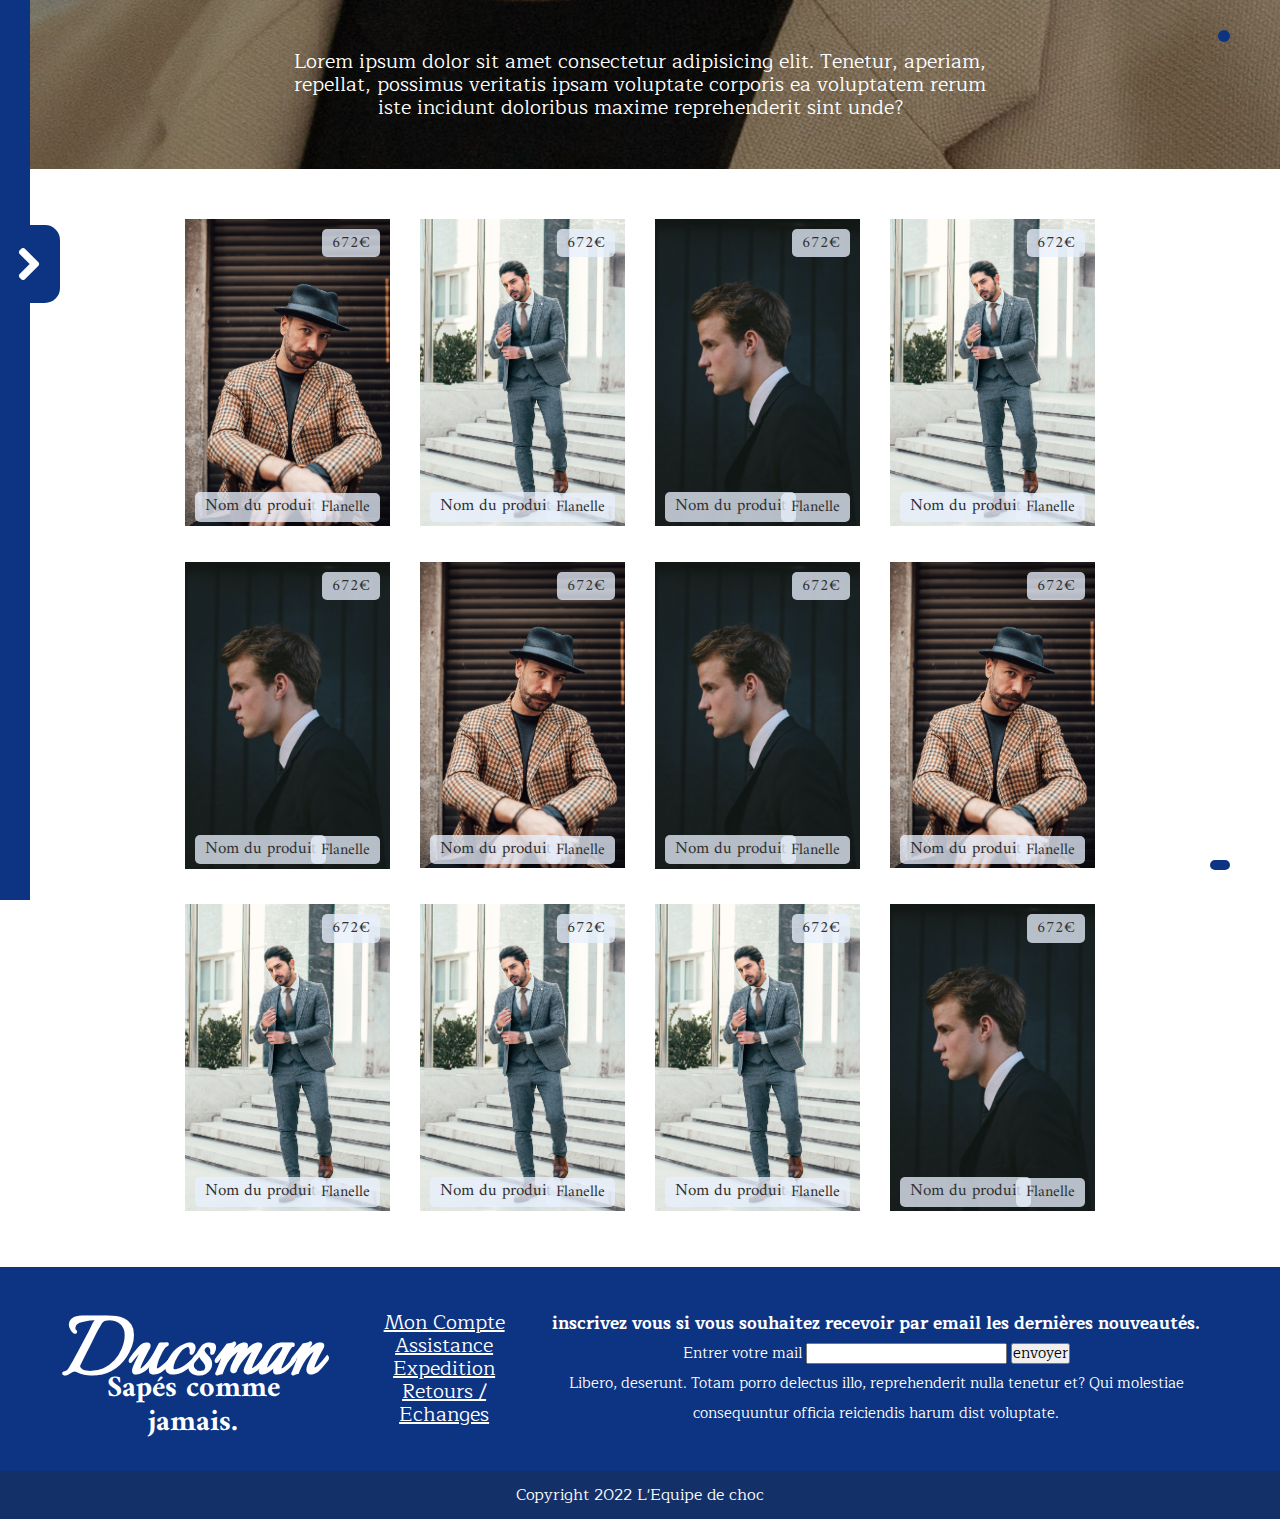
==== commit 781a6c44: "Commit final (normalement)" ====
--- a/index.html
+++ b/index.html
@@ -27,7 +27,7 @@
   </label>
 
   <nav>
-    <input type="checkbox" id="check">
+    <input type="checkbox" id="check-2">
     <label for="check" class="close-navbar">
     <!-- <i class="open fas fa-chevron-right"></i> -->
     <img src="img/icon/chevron.png" alt="Chevron">
@@ -41,7 +41,7 @@
       <li><a href="index.html">Boutique</a></li>
       <li><a href="a_propos.html">A propos</a></li>
       <li><a href="contact.html">Contact</a></li>
-      <li><a href="#">SAV</a></li>
+      <li><a href="contact.html">SAV</a></li>
     </ul>
     <div class="carte">
       <iframe
@@ -56,7 +56,7 @@
   </nav>
 
   <!-- ARTICLES -->
-  <div class="container">
+  <div class="container" id="top">
     <header>
       <a class="basket" href=""><i class="fas fa-shopping-basket"></i></a>
         <p>Lorem ipsum dolor sit amet consectetur
@@ -162,6 +162,8 @@
         </a>
       </section>
     </div>
+
+    <a class="button-top" href="#top"><i class="fas fa-arrow-up"></i></a>
 
     <footer>
       <div class="footer">
--- a/scss/main.css
+++ b/scss/main.css
@@ -518,6 +518,25 @@
 
 button:hover {
   opacity: 0.9;
+}
+
+.button-top {
+  color: #ffffff;
+  position: fixed;
+  right: 50px;
+  bottom: 30px;
+  font-size: 30px;
+  border-radius: 15px;
+  background-color: #0c3483;
+  padding: 7px 10px 3px 10px;
+  -webkit-transition: 0.5s;
+  transition: 0.5s;
+  z-index: 1000;
+}
+
+.button-top:hover {
+  -webkit-animation: basket 2s ease 0s 1 normal forwards;
+          animation: basket 2s ease 0s 1 normal forwards;
 }
 
 .formulaire {
@@ -813,6 +832,10 @@
   }
 }
 
+html {
+  scroll-behavior: smooth;
+}
+
 header {
   background-image: url("../img/hommeaccueil.jpg");
   background-position: center;
@@ -852,7 +875,7 @@
   right: 50px;
   top: 30px;
   font-size: 30px;
-  border-radius: 50%;
+  border-radius: 15px;
   background-color: #0c3483;
   padding: 6px;
   -webkit-transition: 0.5s;
@@ -887,6 +910,8 @@
           justify-content: space-between;
   background-color: #0c3483;
   z-index: 100000;
+  -webkit-transition: 0.5s;
+  transition: 0.5s;
 }
 
 nav * {
@@ -905,6 +930,12 @@
 
 nav p {
   font-family: 'Maitree', serif;
+}
+
+nav a:hover {
+  opacity: 0.7;
+  -webkit-transition: 0.3s;
+  transition: 0.3s;
 }
 
 nav .logo {
@@ -977,6 +1008,10 @@
   font-size: 55px;
 }
 
+nav .social a:hover {
+  opacity: 1;
+}
+
 nav .social .fab {
   border-radius: 50%;
   -webkit-transition: 0.4s;
@@ -1006,11 +1041,6 @@
 nav .social .fa-twitter:hover {
   border-radius: 0;
   color: #1DA1F2;
-}
-
-nav a {
-  -webkit-transition: 0.3s;
-  transition: 0.3s;
 }
 
 .navbar-mobile {
@@ -1039,6 +1069,10 @@
   display: none;
 }
 
+#check-2 {
+  display: none;
+}
+
 .close-navbar {
   display: none;
   position: absolute;
@@ -1099,9 +1133,16 @@
 @media screen and (max-width: 430px) {
   nav {
     left: -600px;
+    max-width: 100%;
+  }
+  nav .logo {
+    margin-top: 75px;
   }
   .close-navbar {
     display: none;
+  }
+  .navbar-mobile {
+    display: block;
   }
 }
 
